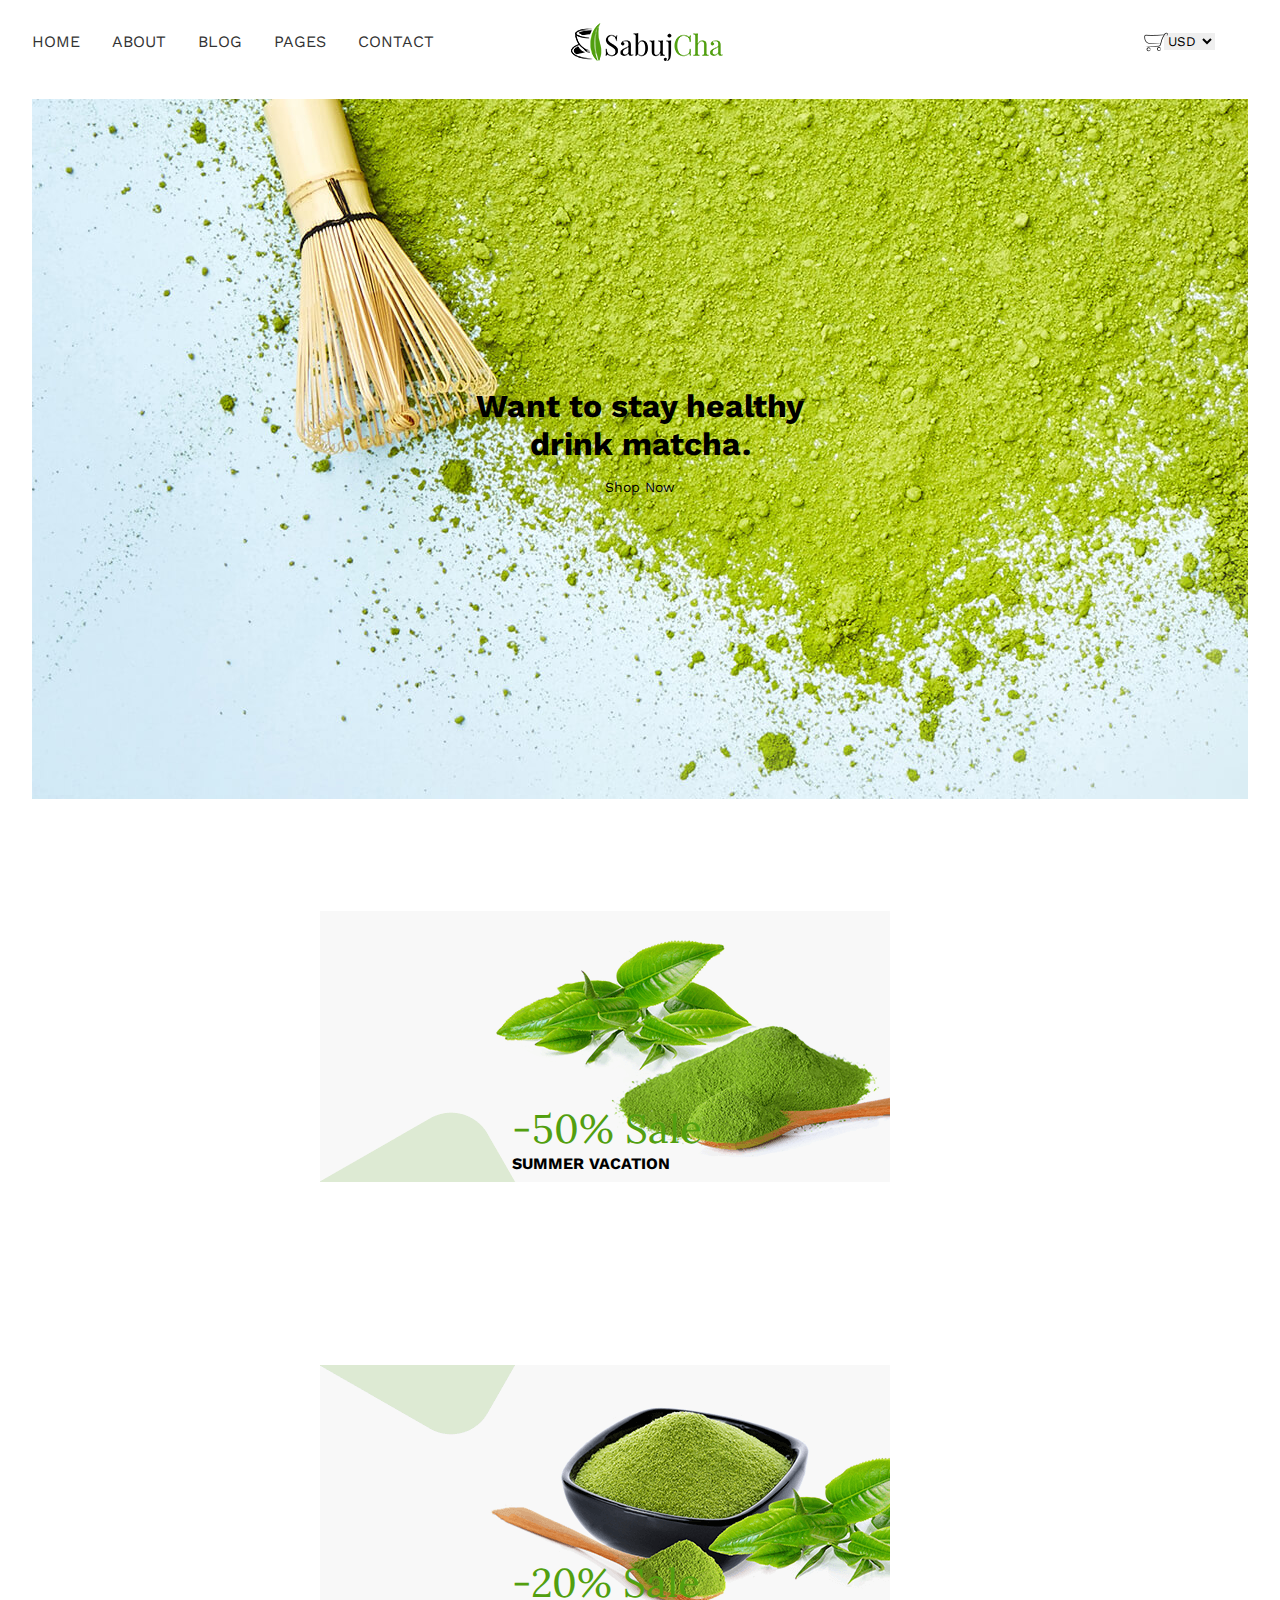
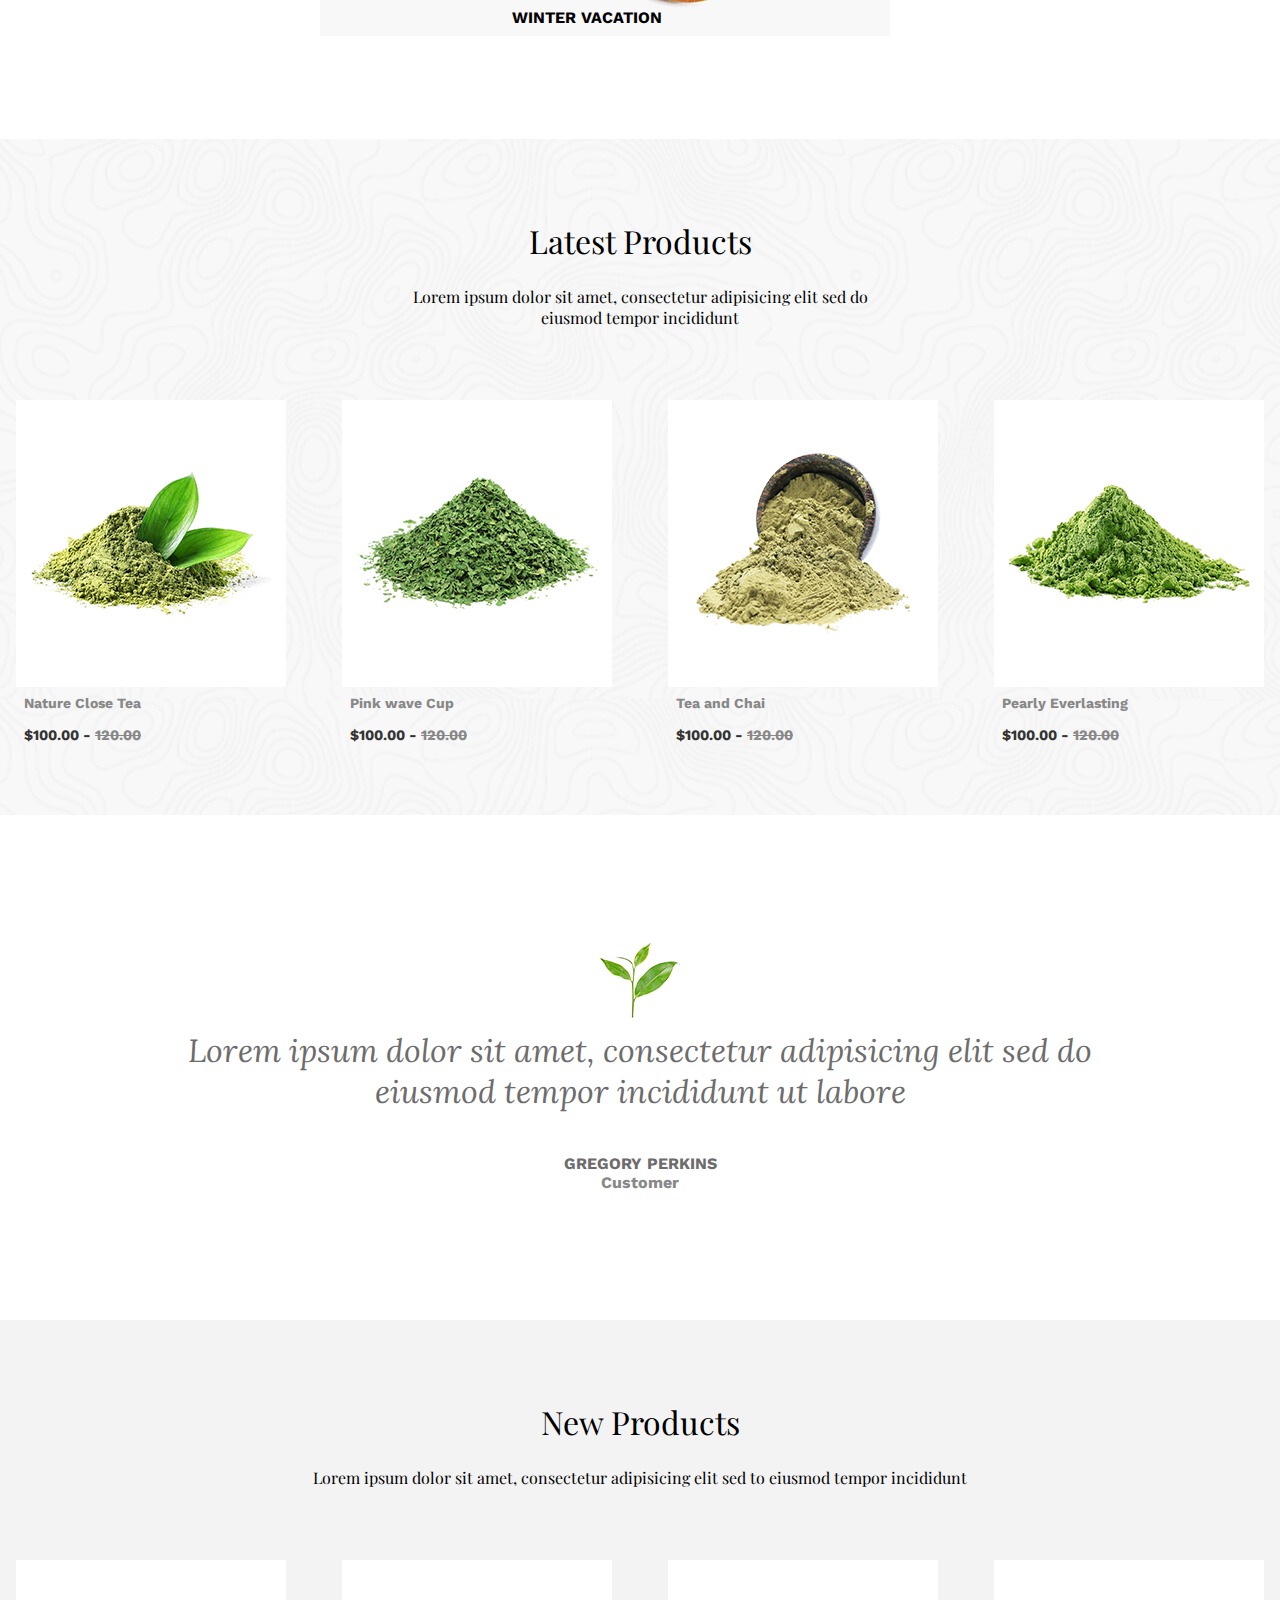
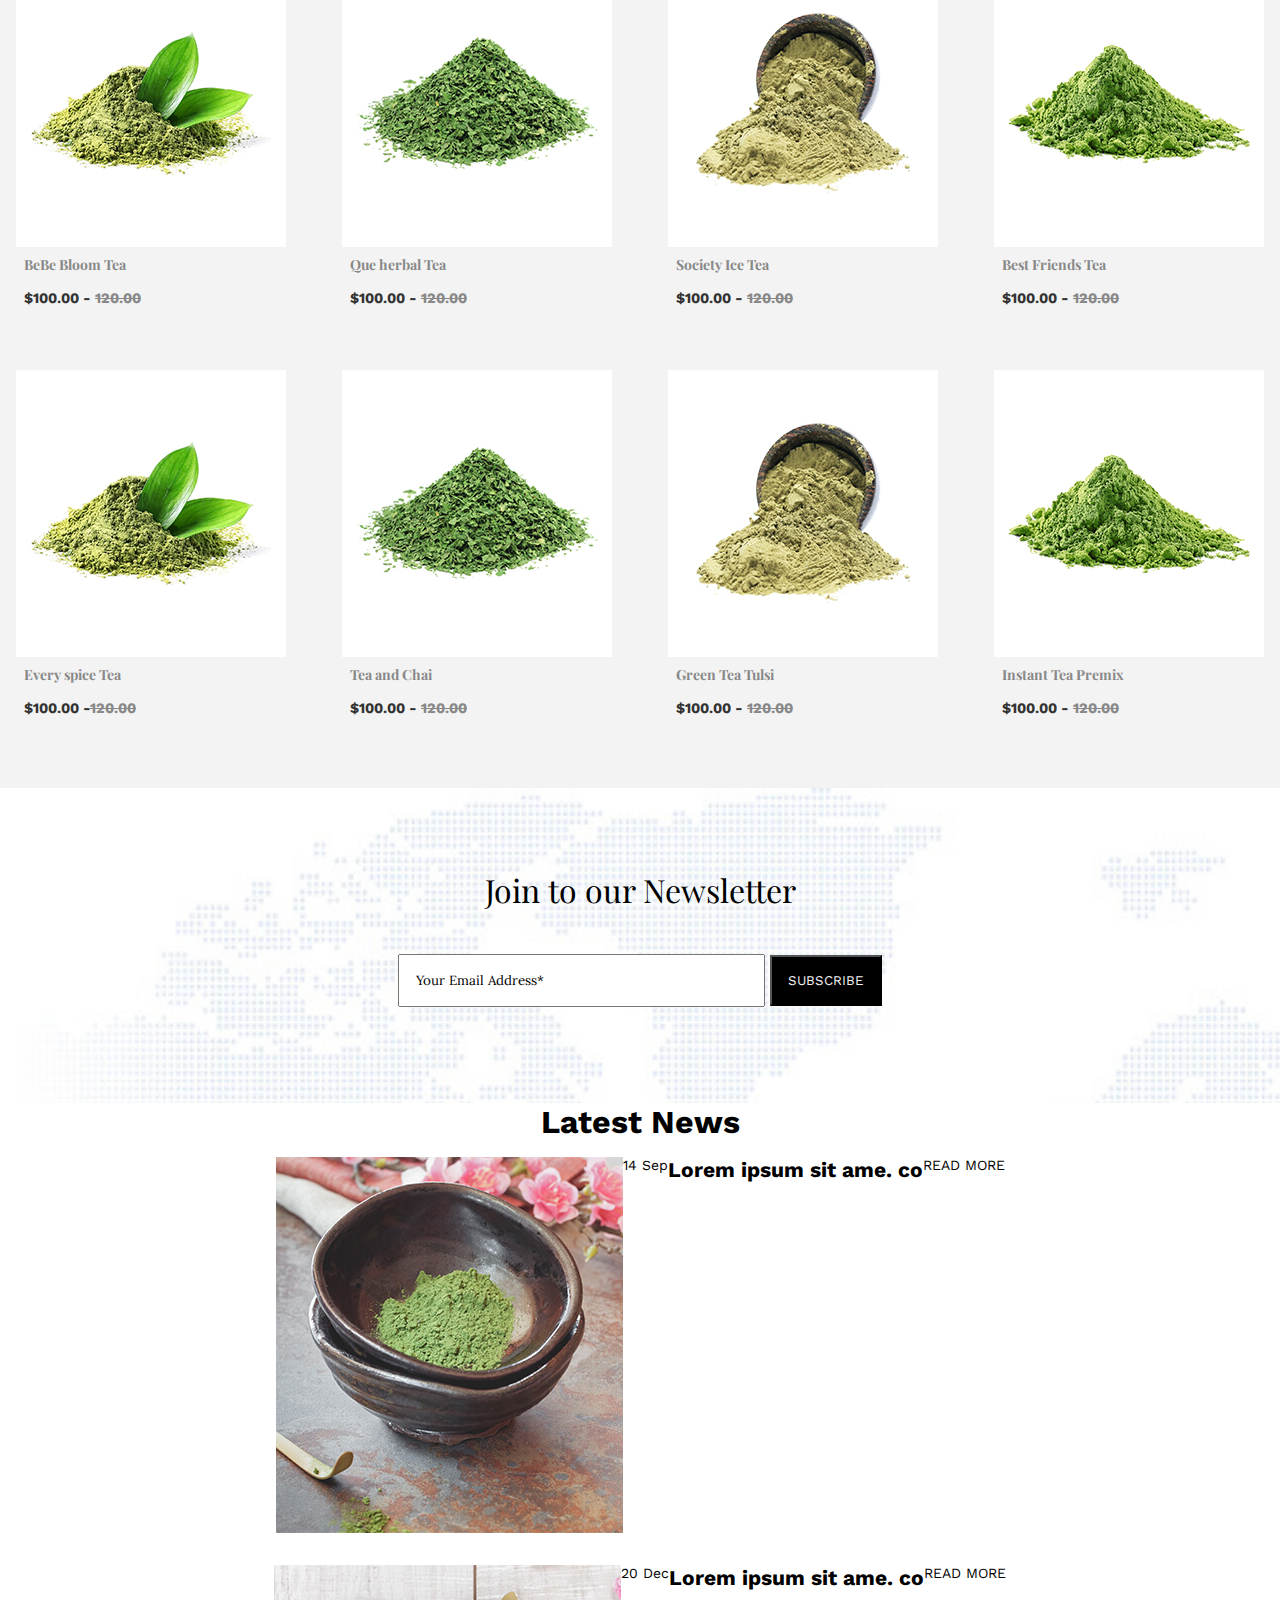
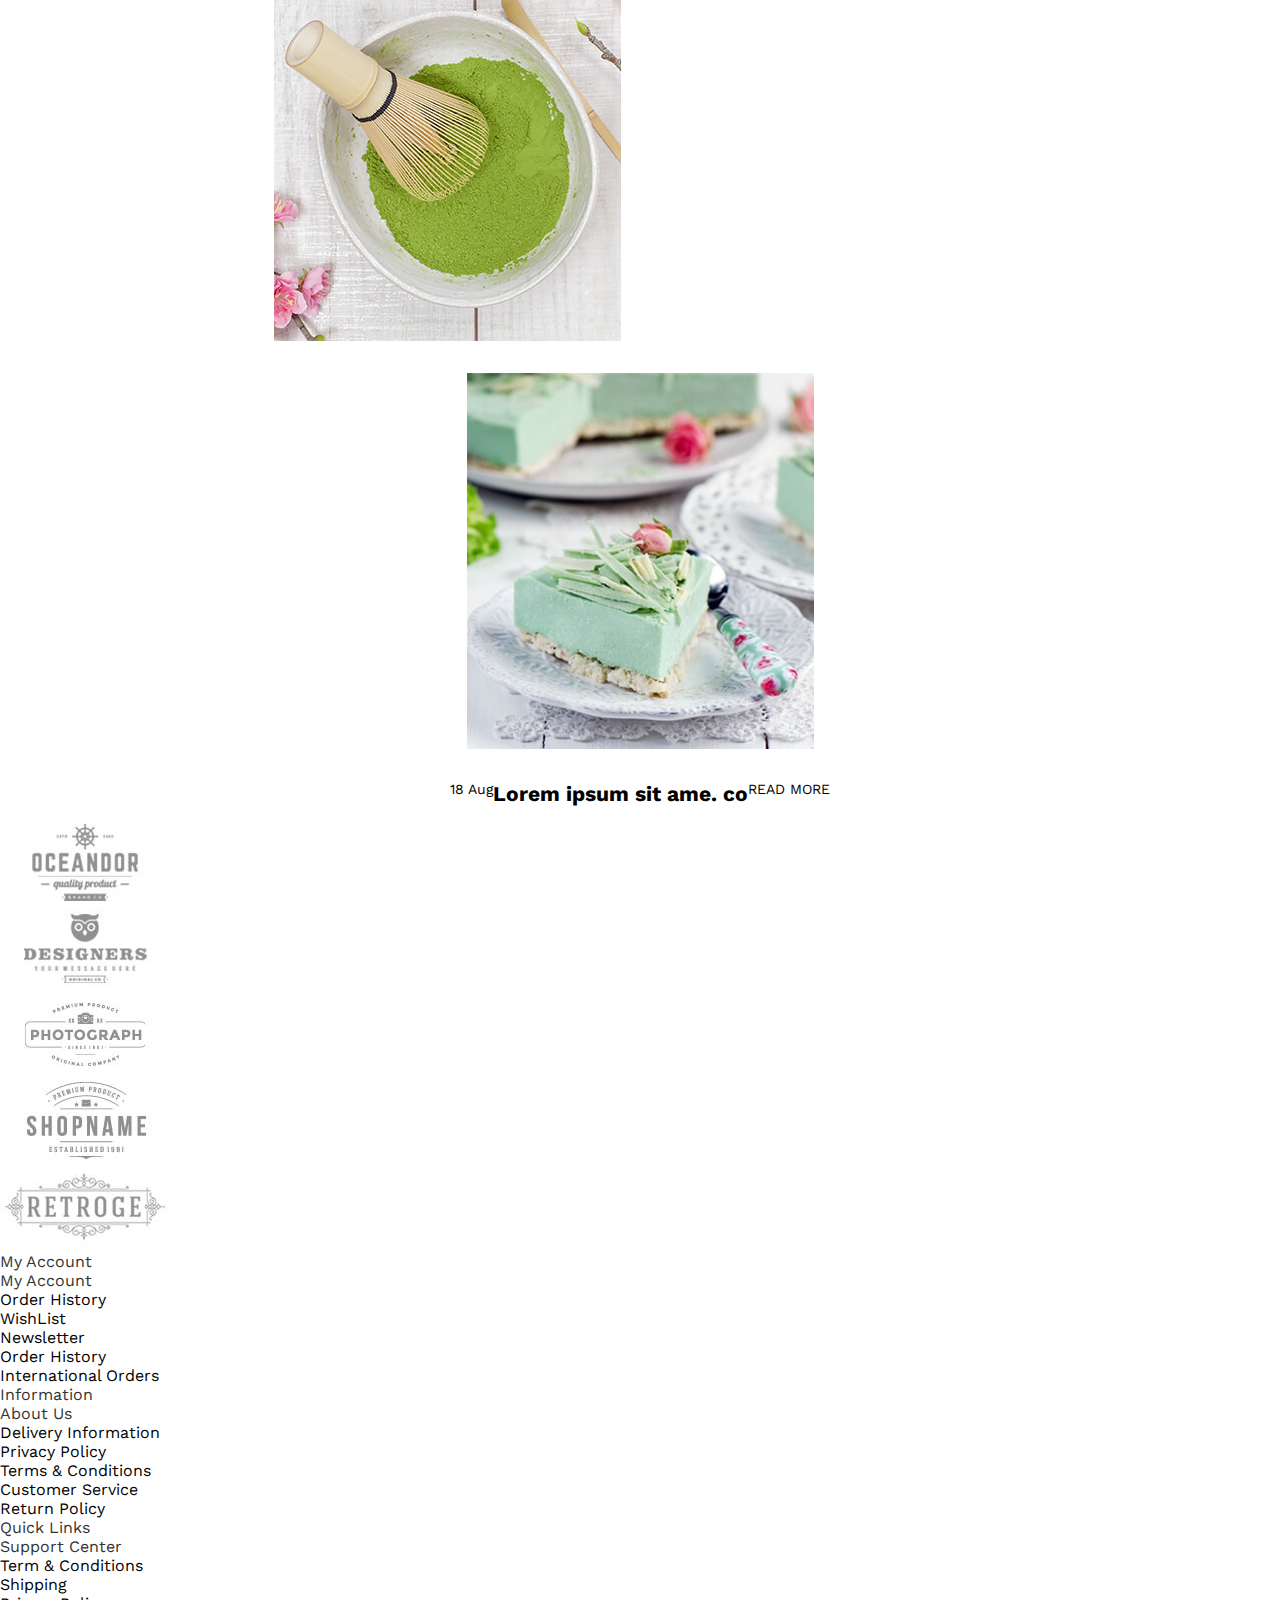
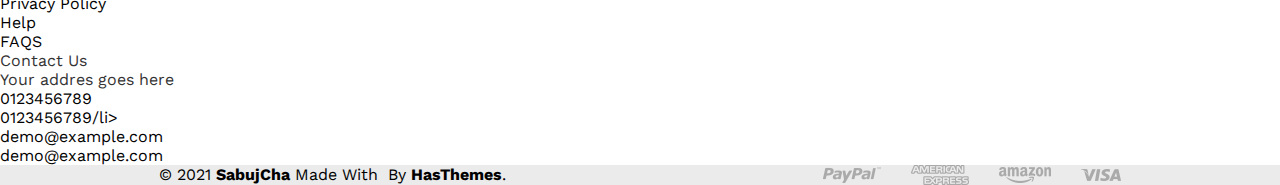
==== index.html @ 9c9fc706 "apllicando estilos en el main" ====
<!DOCTYPE html>
<html lang="en">
<head>
    <meta charset="UTF-8">
    <meta http-equiv="X-UA-Compatible" content="IE=edge">
    <meta name="viewport" content="width=device-width, initial-scale=1.0">
    <!-- ------------------LINK ESTILOS CSS ---------------------------->
    <link rel="stylesheet" href="estilos.css">
    <!-- ------------------LINKEADO FUENTES DE GOOGLE ------------------>
    <link rel="preconnect" href="https://fonts.googleapis.com">
    <link rel="preconnect" href="https://fonts.gstatic.com" crossorigin>
    <link href="https://fonts.googleapis.com/css2?family=Lora&family=Playfair+Display&family=Work+Sans&display=swap" rel="stylesheet">
    <title>SabujCha</title>
</head>
<body>
    <header>
        <ul>
            <li><a href="">HOME</a></li>
            <li><a href="">ABOUT</a></li>
            <li><a href="">BLOG</a></li>
            <li><a href="">PAGES</a></li>
            <li><a href="">CONTACT</a></li>
        </ul>
        <img class="logo" src="./Imagenes/logo.png" alt="">
        <select name="" id="">
            <option value="" selected>USD</option>
            <option value="">COP</option>
            <option value="">CAD</option>
            <option value="">EUR</option>
            <option value="">KRW</option>
        </select>
        <img class="carrocompras" src="/Imagenes/carro.png" alt="">
    </header>
    <main>
        <div class="primerdiv">
            <h1>Want to stay healthy <br> drink matcha. </h1>
        <a href="">Shop Now</a>
        </div>
    
        <div class="segundodiv">
            <ul class="ul_div_2">
                <li>
                    <div class="img1">

                        <div class="img1_contenido">
                            <p>-50% Sale</p>
                            <span>SUMMER VACATION</span>
                        </div>
                    </div>
                </li>
                <li>
                    <div class="img2">
                        <p>-20% Sale</p>
                        <span>WINTER VACATION</span>
                    </div>
                </li>
            </ul>
        </div>

        <div class="tercerdiv" >
            <h1 class="latesProduct">Latest Products</h1>
            <p class="lates2">Lorem ipsum dolor sit amet, consectetur adipisicing elit sed do <br> eiusmod tempor incididunt</p>
            <ul class="productos">
                <li><a href=""><img src="./Imagenes/product-1.jpg" alt="">
                    <p class="p_productos">Nature Close Tea</p>
                    <span class="precio_descuento"> $100.00 -  <span class="precio_sin_descuento">120.00</span></span>    
                </a></li>
                <li><a href=""><img src="./Imagenes/product-2.jpg" alt="">
                    <p class="p_productos">Pink wave Cup</p>
                    <span class="precio_descuento"> $100.00 -  <span class="precio_sin_descuento">120.00</span></span>
                </a></li>
                <li><a href=""><img src="./Imagenes/product-3.jpg" alt="">
                    <p class="p_productos">Tea and Chai</p>
                    <span class="precio_descuento"> $100.00 - <span class="precio_sin_descuento">120.00</span></span>
                </a></li>
                <li><a href=""><img src="./Imagenes/product-4.jpg" alt="">
                    <p class="p_productos">Pearly Everlasting</p>
                    <span class="precio_descuento"> $100.00 - <span class="precio_sin_descuento">120.00</span> </span>
                    
                </a></li>
            </ul>
        </div>
        <div class="cuartodiv">
            <img src="./Imagenes/testi.png" alt="">
            <p>Lorem ipsum dolor sit amet, consectetur adipisicing elit sed do eiusmod tempor incididunt ut labore</p>
            <span class="Gre">GREGORY PERKINS</span>
            <span class="customer">Customer</span>
        </div>
        <div class="quintodiv" style="background-color: #F3F3F3;">
            <h1>New Products</h1>
            <p>Lorem ipsum dolor sit amet, consectetur adipisicing elit sed to eiusmod tempor incididunt</p>
            <ul class="productos">
                <li><a href=""><img src="./Imagenes/product-1.jpg" alt=""><p class="p_productos">BeBe Bloom Tea</p><span class="precio_descuento"> $100.00 - <span class="precio_sin_descuento">120.00</span></span></a></li>
                <li><a href=""><img src="./Imagenes/product-2.jpg" alt=""><p class="p_productos">Que herbal Tea</p><span class="precio_descuento"> $100.00 - <span class="precio_sin_descuento">120.00</span></span></a></li>
                <li><a href=""><img src="./Imagenes/product-3.jpg" alt=""><p class="p_productos">Society Ice Tea</p><span class="precio_descuento"> $100.00 - <span class="precio_sin_descuento">120.00</span></span></a></li>
                <li><a href=""><img src="./Imagenes/product-4.jpg" alt=""><p class="p_productos">Best Friends Tea</p><span class="precio_descuento"> $100.00 - <span class="precio_sin_descuento">120.00</span></span></a></li>
                <li><a href=""><img src="./Imagenes/product-1.jpg" alt=""><p class="p_productos">Every spice Tea</p><span class="precio_descuento"> $100.00 -<span class="precio_sin_descuento">120.00</span> </span></a></li>
                <li><a href=""><img src="./Imagenes/product-2.jpg" alt=""><p class="p_productos">Tea and Chai</p><span class="precio_descuento"> $100.00 - <span class="precio_sin_descuento">120.00</span></span></a></li>
                <li><a href=""><img src="./Imagenes/product-3.jpg" alt=""><p class="p_productos">Green Tea Tulsi</p><span class="precio_descuento"> $100.00 - <span class="precio_sin_descuento">120.00</span></span></a></li>
                <li><a href=""><img src="./Imagenes/product-4.jpg" alt=""><p class="p_productos">Instant Tea Premix</p><span class="precio_descuento"> $100.00 - <span class="precio_sin_descuento">120.00</span></span></a></li>
            </ul>
        </div>
        <div class="sextodiv">
            <h1>Join to our Newsletter</h1>
            <form action="">
              <input class="email"type="email" value="Your Email Address*" />
                <input class="subscribe"type="submit" value="SUBSCRIBE" />
            </form>
          </div>
    
          <div class="septimodiv">
            <h1>Latest News</h1>
            <ul>
              <li>
                <a href=""><img src="/Imagenes/blog-single-1.jpg" alt="">
                <p>14 Sep</p>
                 <h2>Lorem ipsum sit ame. co</h2>
                  <span> READ MORE</span></a>
                </li>
              <li> 
                <a href=""><img src="/Imagenes/blog-single-2.jpg" alt="">
                    <p>20 Dec</p>
                    <h2>Lorem ipsum sit ame. co</h2>
                    <span> READ MORE</span></a>
                </li>
              <li>
                <a href=""><img src="/Imagenes/blog-single-3.jpg" alt=""></li>
                    <p>18 Aug</p>
                    <h2>Lorem ipsum sit ame. co</h2>
                    <span> READ MORE</span></a>
            </ul>
          </div>
    
          <div class="octavodiv">
            <ul>
                <li><img src="/Imagenes/1.jpg" alt=""></li>
                <li><img src="/Imagenes/2.jpg" alt=""> </li>
                <li><img src="/Imagenes/3.jpg" alt=""></li>
                <li><img src="/Imagenes/4.jpg" alt=""></li>
                <li><img src="/Imagenes/5.jpg" alt=""></li>
            </ul>
          </div>
    </main>
    <footer>
        <div>
            <ul>
                <li><a href="">My Account</a></li>
                <li><a href="">My Account</a></li>
                <li><a href=""></a>Order History</li>
                <li><a href=""></a>WishList</li>
                <li><a href=""></a>Newsletter</li>
                <li><a href=""></a>Order History</li>
                <li><a href=""></a>International Orders</li>
            </ul>
            <ul>
                <li><a href="">Information</a></li>
                <li><a href="">About Us</a></li>
                <li><a href=""></a>Delivery Information</li>
                <li><a href=""></a>Privacy Policy</li>
                <li><a href=""></a>Terms & Conditions</li>
                <li><a href=""></a>Customer Service</li>
                <li><a href=""></a>Return Policy</li>
            </ul>
            <ul>
                <li><a href="">Quick Links</a></li>
                <li><a href="">Support Center</a></li>
                <li><a href=""></a>Term & Conditions</li>
                <li><a href=""></a>Shipping</li>
                <li><a href=""></a>Privacy Policy</li>
                <li><a href=""></a>Help</li>
                <li><a href=""></a>FAQS</li>
            </ul>
            <ul>
                <li><a href="">Contact Us</a></li>
                <li><a href="">Your addres goes here</a></li>
                <li><a href=""></a>0123456789</li>
                <li><a href=""></a>0123456789/li>
                <li><a href=""></a>demo@example.com</li>
                <li><a href=""></a>demo@example.com</li>
            </ul>
        </div>
        <div class="footer_parte2" style="background-color: #EBEBEB;">
            <p>© 2021 <b>SabujCha</b> Made With <img src="/Imagenes/heart-logo-svgrepo-com.svg" style="width: 1rem;"alt=""> By <b>HasThemes</b>.</p>
            <img src="/Imagenes/payment.png" alt="">
        </div>
    </footer>
</body>
</html>
---- estilos.css ----
*{
    margin: 0;
    padding: 0;
    box-sizing: border-box;
}
body{
    color: black;
    font-family: "Work Sans";
    /* font-family: 'Playfair Display';
    font-family: "Lora"; */
}

html{
    font-size: 16px; /*se establece el tamaño base de las fuentes*/
}

header{
    display: flex;
    justify-content:space-between;
    align-items: center;
    padding: 1rem; /* separa de la margen las opciones de navegación*/
}

header ul{
    display: flex;
    list-style-type: none;
    text-decoration: none;
}

header ul li {
    display: flex;
    padding: 1rem;
    font-family: "Work Sans";
}

header ul li a{
    text-decoration: none;
}

header .logo{
    margin-right: 20rem;
    justify-content: center;
    align-items: center;
}

header select{
    border: none; /*quitar los bordes del selector de idiomas*/
    margin-right: -12rem;
    font-family: "Work Sans";
    
} 

header .carrocompras{
    margin: 0;
    margin-right: 6rem;
} 



/*estilos para el mainn*/
 main{
    justify-content: center;
    align-items: center;
 }

main .primerdiv{
   background-image: url("/Imagenes/slider-2.jpg");
   background-repeat: no-repeat;
   padding: 18rem; 
   margin: 2rem;
   min-width: 50rem;
   margin-top: 1rem;
}

main div h1{
    justify-content: center;
    text-align: center;
}

main a{
    display: flex;
    text-align: center;
    justify-content: center;
    font-size:14px;
    padding: 1rem;
    color: black;
}



.ul_div_2{
    display: flex;
    flex-wrap: wrap;
    justify-content: center;
    align-items: center;
    gap: -5rem; /*SE UTILIZA PARA SEPARAR LAS DOS IMAGENES*/
    list-style: none;
    width: 100%;
    padding: 5rem;
}
.ul_div_2 p{
    color: #529F0F;
    text-decoration: dashed;
    font-family: "Lora";
    ;
}
.ul_div_2 span{
    font-weight: bold; 
}


.img1 {
    background-image: url("/Imagenes/banner-1.png");
    background-repeat: no-repeat;
    margin: 0;
    padding: 12rem;
    width: 40rem;
    
    
}

.img2 {
    background-image: url("/Imagenes/banner-2.png");
    background-repeat: no-repeat;
    margin: 0;
    padding:12rem; 
    width: 40rem;
   
    
}

main .segundodiv p{
    color: #529F0F;
    font-size: 2.5rem;
    text-decoration: dashed;
    font-family: "Lora";
}
  




.tercerdiv{
    background-image: url("./Imagenes/bg-1.jpg");
    margin-top: -10rem;
    
}

.latesProduct{
    padding: 0.5rem;
    font-family: 'Playfair Display';
    text-align: center;
    font-weight: 100;
    padding-top: 5rem;
}

.lates2{
    padding: 0.5rem;
    font-family: 'Playfair Display';
    text-align: center;
    font-weight: 100;
    padding-top: 1rem;
}

.productos{
    display:flex;
    flex-wrap: wrap;
    flex-direction:row;
    justify-content: center;
    align-items: center;
    list-style: none;
    gap: 1.5rem;
    padding: 3rem 0rem;
}
.productos li a,.p_productos,.precio_descuento, .precio_sin_descuento{
    text-align: left;
    flex-direction: column;
    text-decoration: none;
    color:#888888;
    font-weight: bold;
}

.p_productos{
    padding: 0.5rem;
    
}
.precio_descuento{
    font-size: 0.9rem;
    color: #333333;
    padding: 0.5rem;
}
.precio_sin_descuento{
    text-decoration: line-through;
    padding: 0;
    font-size: 0.9rem;
} 



.cuartodiv{
    margin: 8rem;
    text-align: center;
    color: #6d6c6c;
}
.cuartodiv p{
    padding: 0.5rem;
    font-family: 'Lora';
    font-style: italic;
    font-size: 2rem;
}
.Gre{
    margin-top: 2.1rem;
    display: block;
    font-weight: bold;
}
.customer{
    color: #888888;
    font-weight: bold;
    padding-top: 1rem;

}


/* ---------DIV 5-------------- */
.quintodiv{
    background-color: #F3F3F3;
}
.quintodiv h1{
    padding-top: 5rem;
    padding-bottom: 1rem;
    font-family: 'Playfair Display';
    text-align: center;
    font-weight: 100;
}
.quintodiv p{
    padding: 0.5rem;
    font-family: 'Playfair Display';
    text-align: center;
}
.quintodiv .productos li .p_productos{
    text-align: left;
}

.newpro{
    display: flex;
    flex-wrap: wrap;
    flex-direction:row;
    justify-content: center;
    align-items: center;
    list-style: none;
    gap: 1.5rem;
    padding: 3rem 0rem;
}

/* ---------DIV 6-------------- */
.sextodiv{
    justify-content: flex-start;
    background-image: url("Imagenes/bg-2.jpg");
    background-size: 2200px 960px;
    height: 35vh;
}

.sextodiv h1{
    padding-top: 5rem;
    padding-bottom: 1rem;
    font-family: 'Playfair Display';
    text-align: center;
    font-weight: 100;
}
.sextodiv form{
    text-align: center;
    padding: 1.7rem;
}
.sextodiv form input{
    padding: 1rem;
}
.email{
    font-family: 'Lora';
    width: 30%;
}
.subscribe{
    font-family: 'Work Sans';
    background-color: black;
    color: #F3F3F3;
}
/* ---------DIV 7-------------- */
.div_7{
    background-image: url(./Imagenes/bg-1.jpg);
}
.h1_div7{
    padding-top: 5rem;
    padding-bottom: 1rem;
    font-family: 'Playfair Display';
    text-align: center;
    text-decoration: underline;
    font-weight: 100;
}
.ul_div7{
    display: flex;
    flex-wrap: wrap;
    justify-content: center;
    align-items: center;
    list-style: none;
    gap: 1.5rem;
    padding: 3rem 0rem;
}
.p1_div7{
    font-family: 'Lora';
    color: #529F0F;
    font-style:italic ;
    font-size: 0.8rem;
    font-weight: bold;
    text-decoration: underline;
    padding-top: 1rem;
}
.h2_div7{
    font-family: 'Playfair Display';
    font-weight: 100;
    padding: 1.2rem 0rem;
}
.p2_div7{
    font-family: 'Lora';
    font-weight: 100;
    line-height: 1.8rem;
}
.a_div7{
    text-decoration: underline;
    padding: 1.8rem 0rem;
    display: block;
    font-weight: bold;
}
/* ---------DIV 8-------------- */
.ul_div8{
    display: flex;
    flex-wrap: wrap;
    justify-content: center;
    align-items: center;
    list-style: none;
    padding: 6rem;
    gap: 3rem;
}
/* ---------FOOTER PARTE 1 ------------ */
.footer_parte1{
    display: flex;
    flex-wrap: wrap;
    justify-content: space-evenly;
    align-items: flex-start;
    padding: 6rem;
    background-color: #f8f8f8;
    font-family: 'Playfair Display';
}
.ul_footer li{
    list-style: none;
    padding: 0.5rem;
}
.ul_footer li,a{
    text-decoration: none;
    color: #333333;
}
.a_ul_footer{
    font-size: 1.2rem;
    font-weight: bold;
}
/* ---------FOOTER PARTE 2 ------------ */
.footer_parte2{
    background-color: #EBEBEB;
    display: flex;
    flex-wrap: wrap;
    justify-content: space-around;
    align-items: center;
}
.sabujcha_footer{
    padding: 1rem;
}
.img_footer{
    padding: 1rem;
}
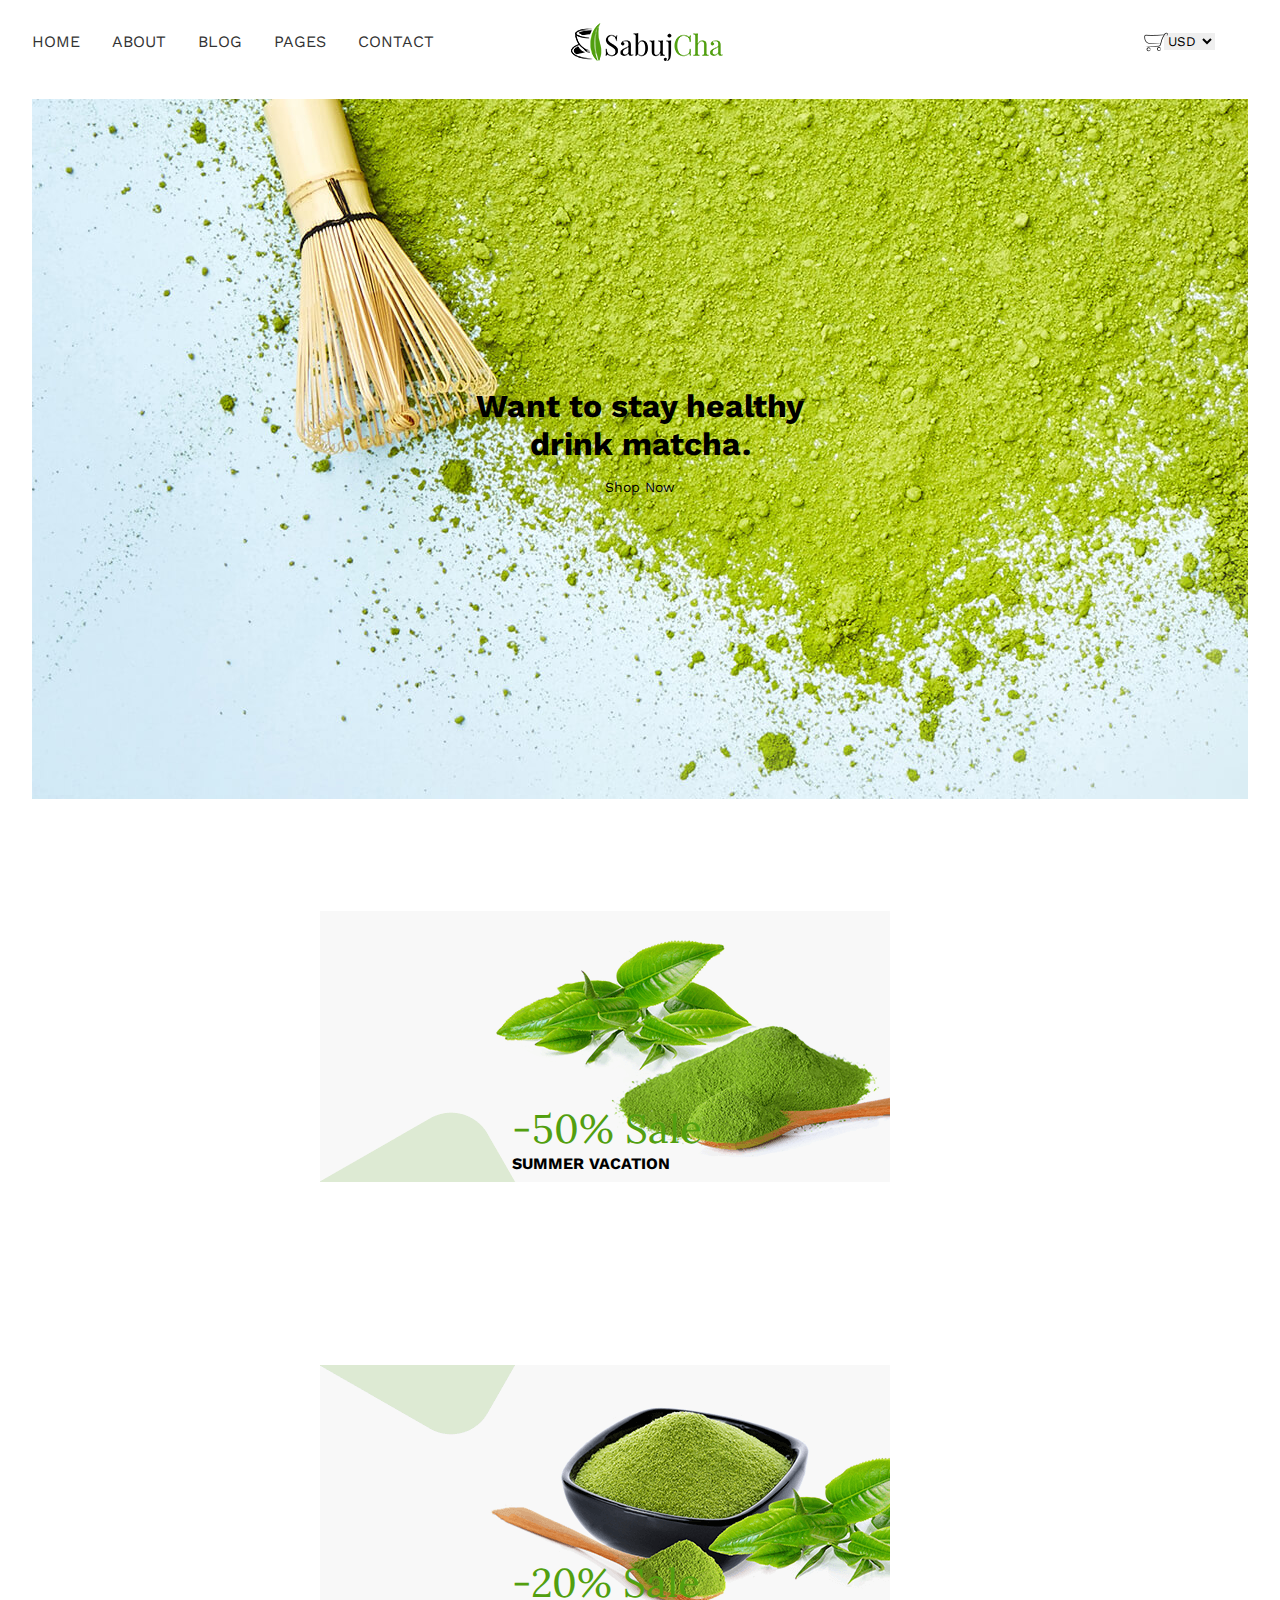
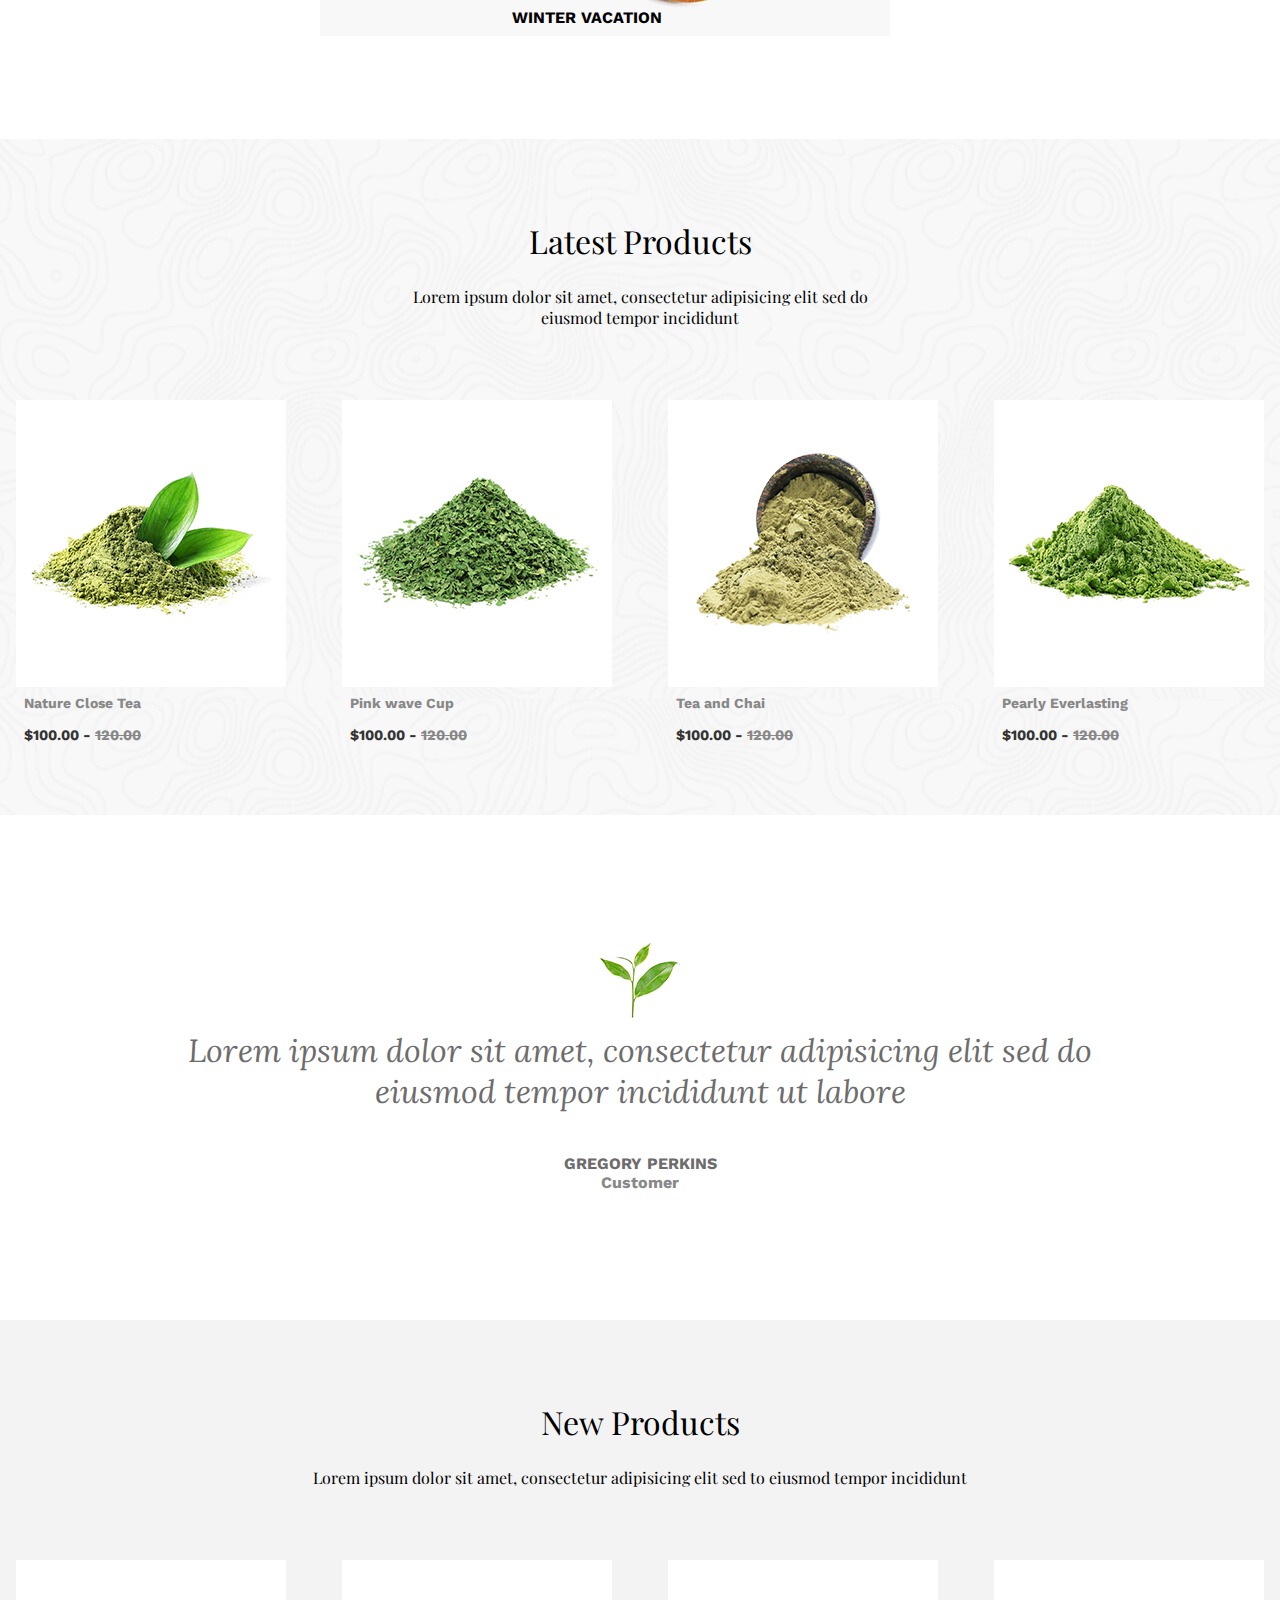
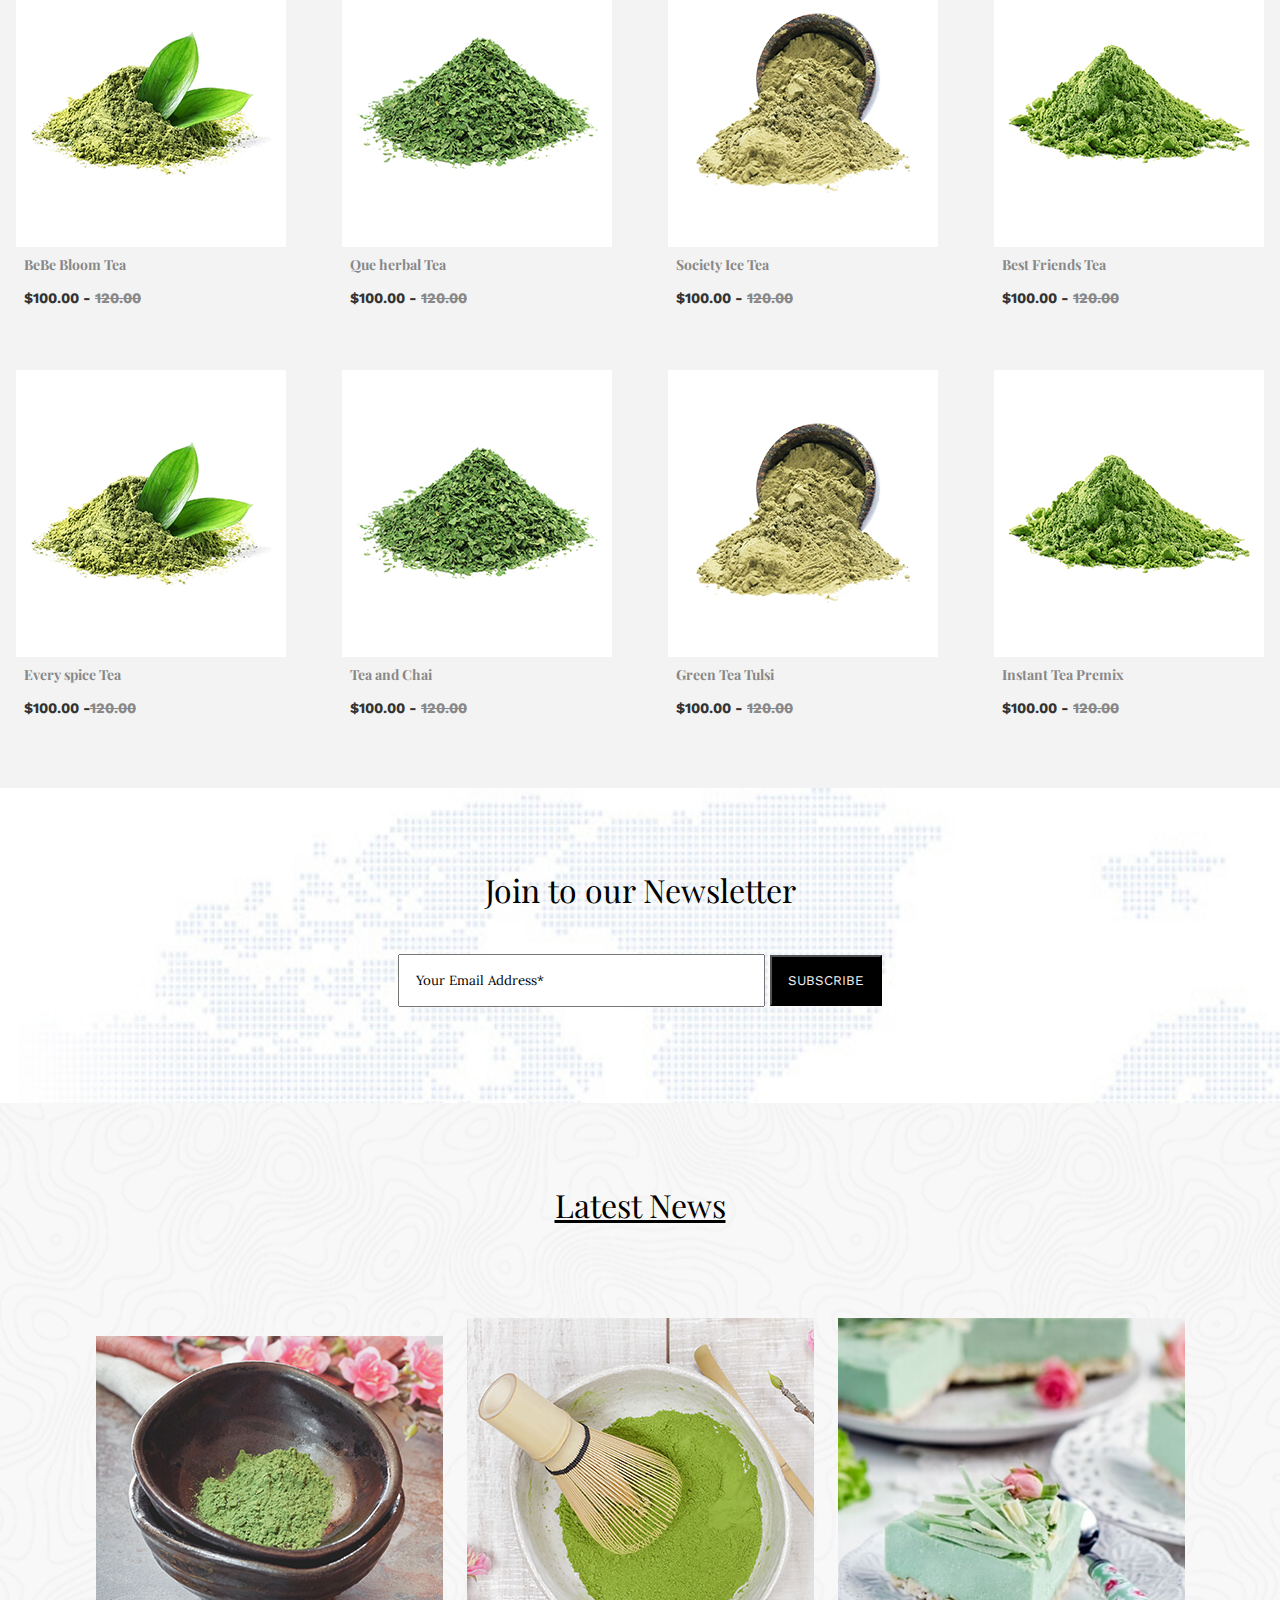
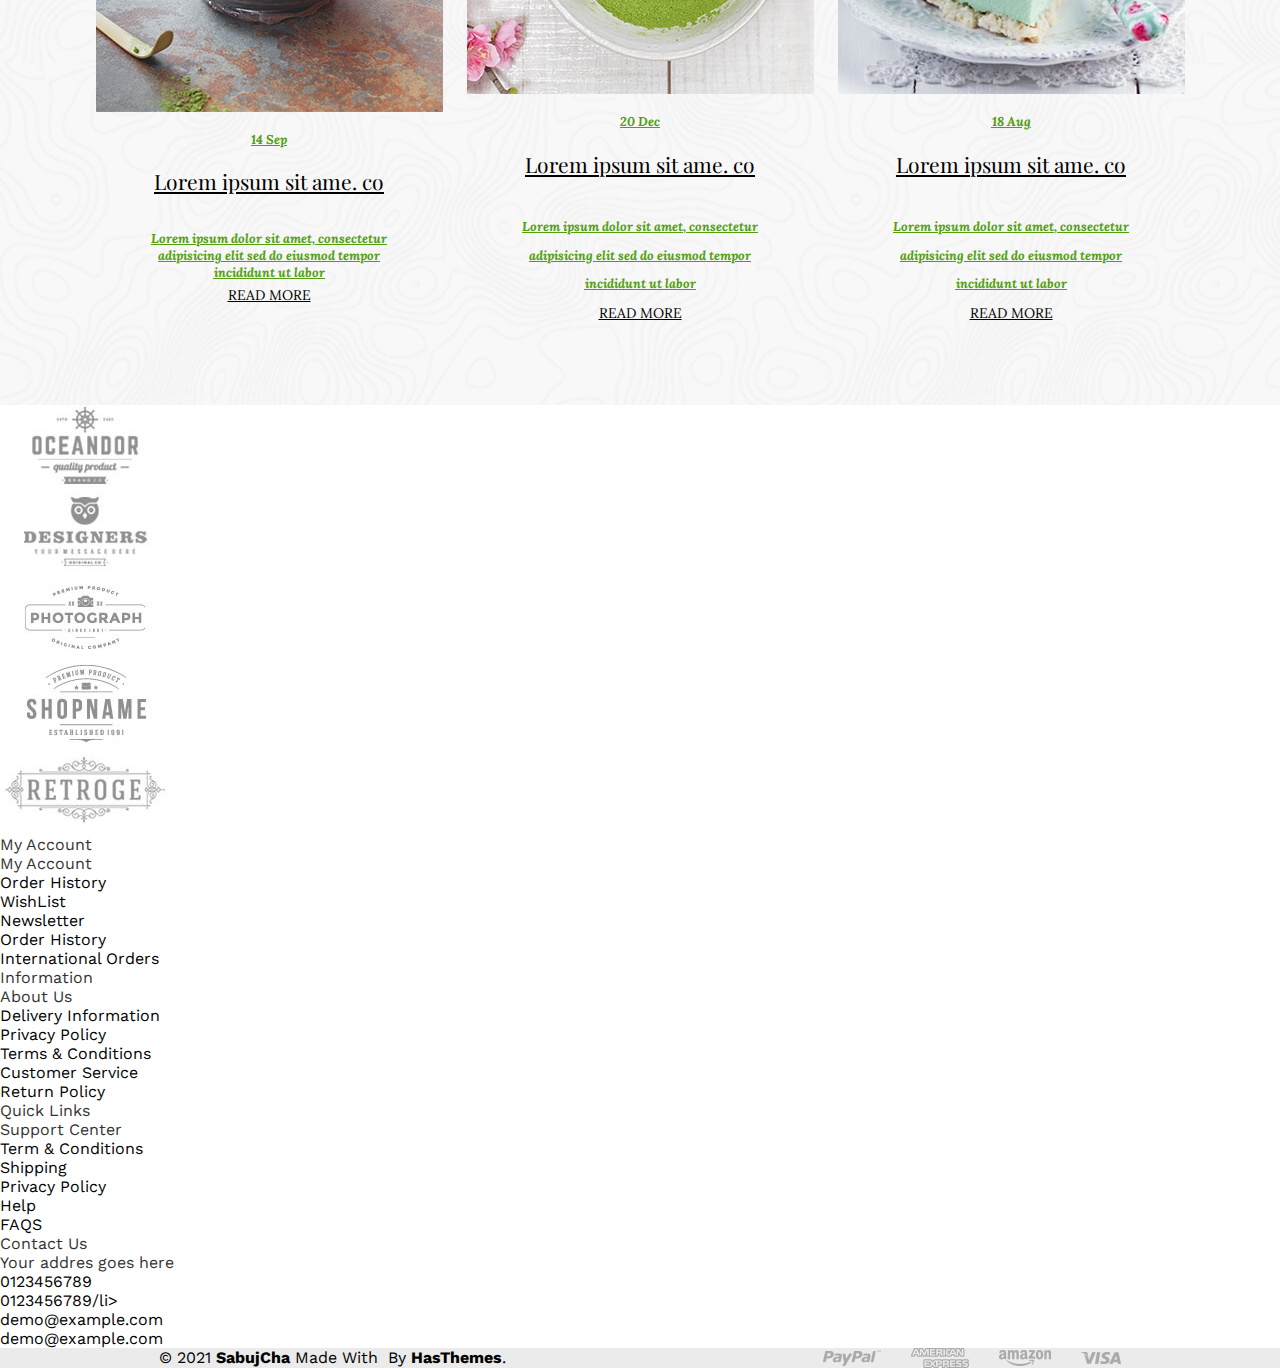
==== commit e227633d: "Ajustando estilos en el footer" ====
--- a/index.html
+++ b/index.html
@@ -115,19 +115,23 @@
                 <a href=""><img src="/Imagenes/blog-single-1.jpg" alt="">
                 <p>14 Sep</p>
                  <h2>Lorem ipsum sit ame. co</h2>
+                 <p class="parrafoProductos">Lorem ipsum dolor sit amet, consectetur <br>adipisicing elit sed do eiusmod tempor <br>incididunt ut labor</p>
                   <span> READ MORE</span></a>
                 </li>
               <li> 
                 <a href=""><img src="/Imagenes/blog-single-2.jpg" alt="">
                     <p>20 Dec</p>
                     <h2>Lorem ipsum sit ame. co</h2>
+                    <p class="p2_div7">Lorem ipsum dolor sit amet, consectetur <br>adipisicing elit sed do eiusmod tempor <br>incididunt ut labor</p>
                     <span> READ MORE</span></a>
                 </li>
               <li>
-                <a href=""><img src="/Imagenes/blog-single-3.jpg" alt=""></li>
+                <a href=""><img src="/Imagenes/blog-single-3.jpg" alt="">
                     <p>18 Aug</p>
                     <h2>Lorem ipsum sit ame. co</h2>
+                    <p class="p2_div7">Lorem ipsum dolor sit amet, consectetur <br>adipisicing elit sed do eiusmod tempor <br>incididunt ut labor</p>
                     <span> READ MORE</span></a>
+              </li>
             </ul>
           </div>
     
--- a/estilos.css
+++ b/estilos.css
@@ -221,7 +221,7 @@
 }
 
 
-/* ---------DIV 5-------------- */
+
 .quintodiv{
     background-color: #F3F3F3;
 }
@@ -252,7 +252,9 @@
     padding: 3rem 0rem;
 }
 
-/* ---------DIV 6-------------- */
+
+
+
 .sextodiv{
     justify-content: flex-start;
     background-image: url("Imagenes/bg-2.jpg");
@@ -283,11 +285,14 @@
     background-color: black;
     color: #F3F3F3;
 }
-/* ---------DIV 7-------------- */
-.div_7{
-    background-image: url(./Imagenes/bg-1.jpg);
-}
-.h1_div7{
+
+
+
+
+.septimodiv{
+    background-image: url("./Imagenes/bg-1.jpg");
+}
+.septimodiv h1{
     padding-top: 5rem;
     padding-bottom: 1rem;
     font-family: 'Playfair Display';
@@ -295,7 +300,7 @@
     text-decoration: underline;
     font-weight: 100;
 }
-.ul_div7{
+.septimodiv ul{
     display: flex;
     flex-wrap: wrap;
     justify-content: center;
@@ -304,7 +309,7 @@
     gap: 1.5rem;
     padding: 3rem 0rem;
 }
-.p1_div7{
+.septimodiv p{
     font-family: 'Lora';
     color: #529F0F;
     font-style:italic ;
@@ -313,7 +318,7 @@
     text-decoration: underline;
     padding-top: 1rem;
 }
-.h2_div7{
+.septimodiv h2{
     font-family: 'Playfair Display';
     font-weight: 100;
     padding: 1.2rem 0rem;
@@ -323,7 +328,12 @@
     font-weight: 100;
     line-height: 1.8rem;
 }
-.a_div7{
+.septimodiv span{
+    font-family: 'Lora';
+    font-weight: 100;
+    line-height: 1.8rem;
+}
+.septimodiv a{
     text-decoration: underline;
     padding: 1.8rem 0rem;
     display: block;
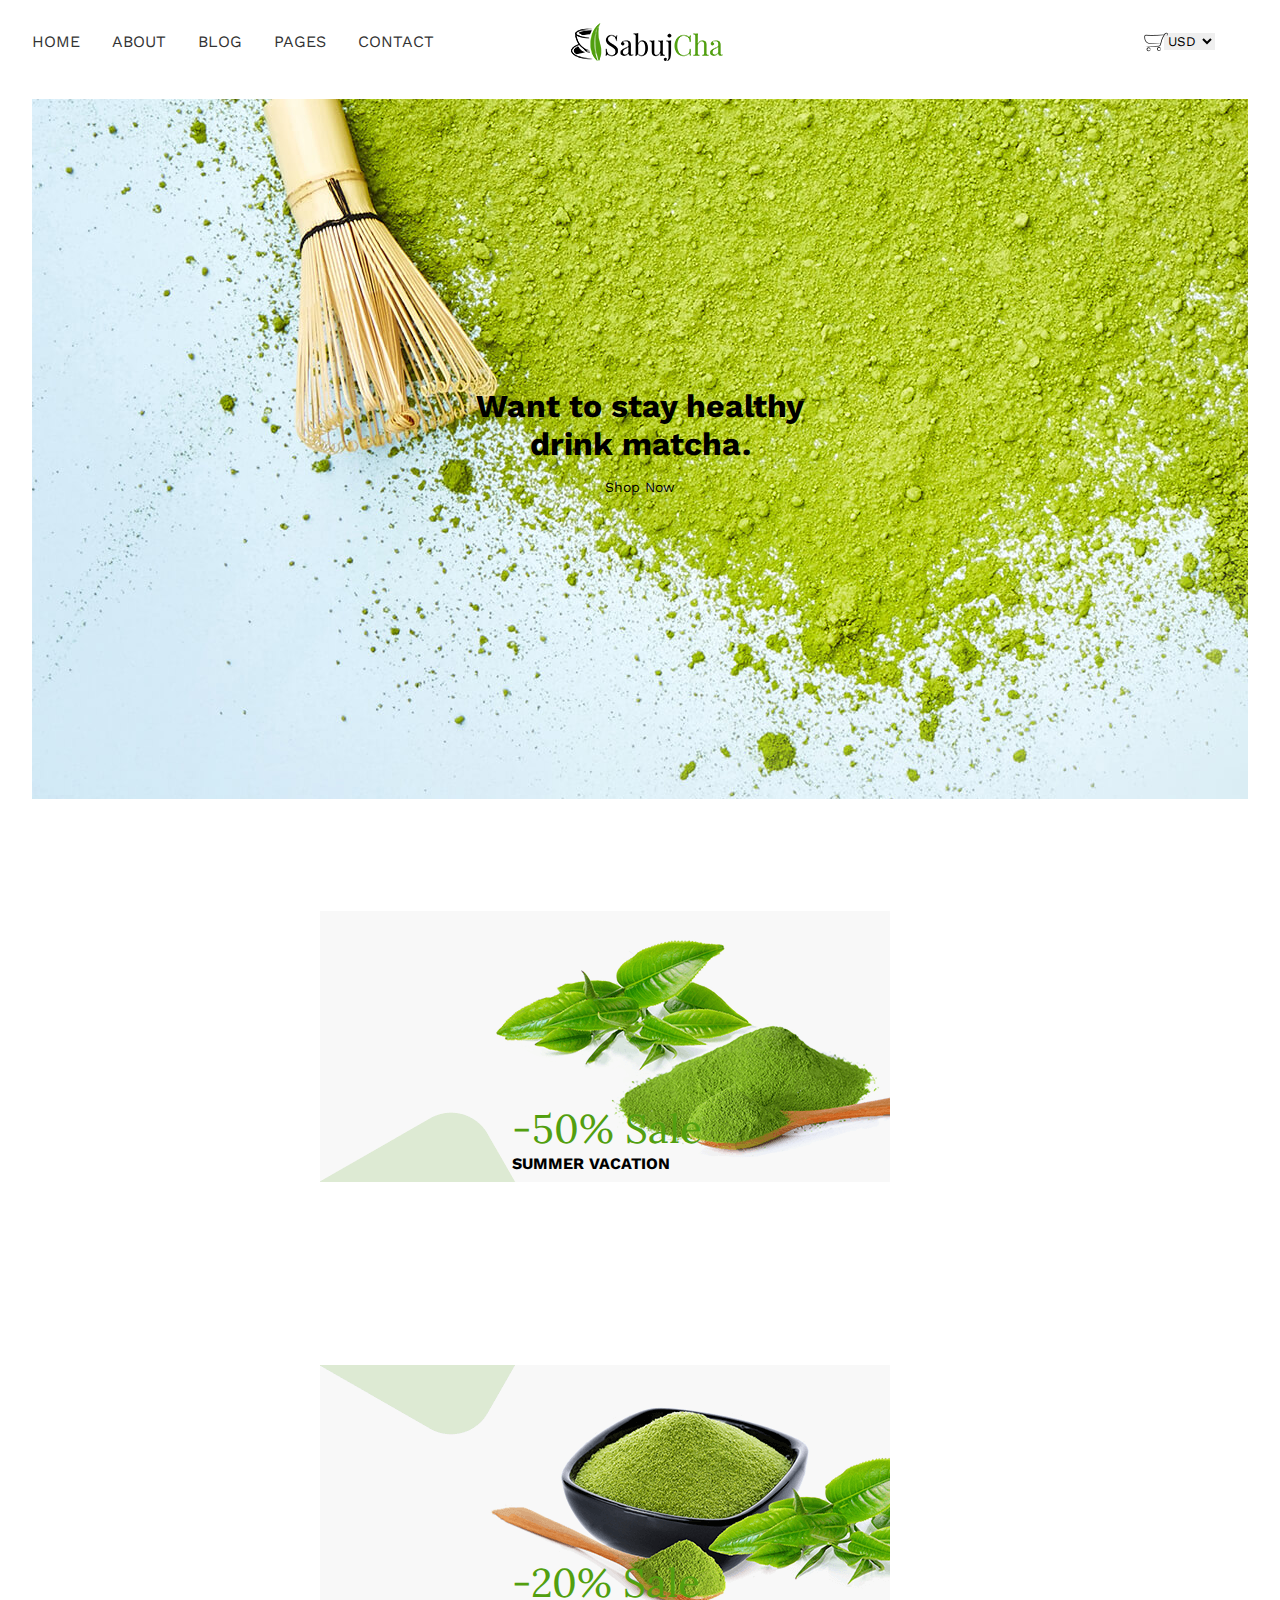
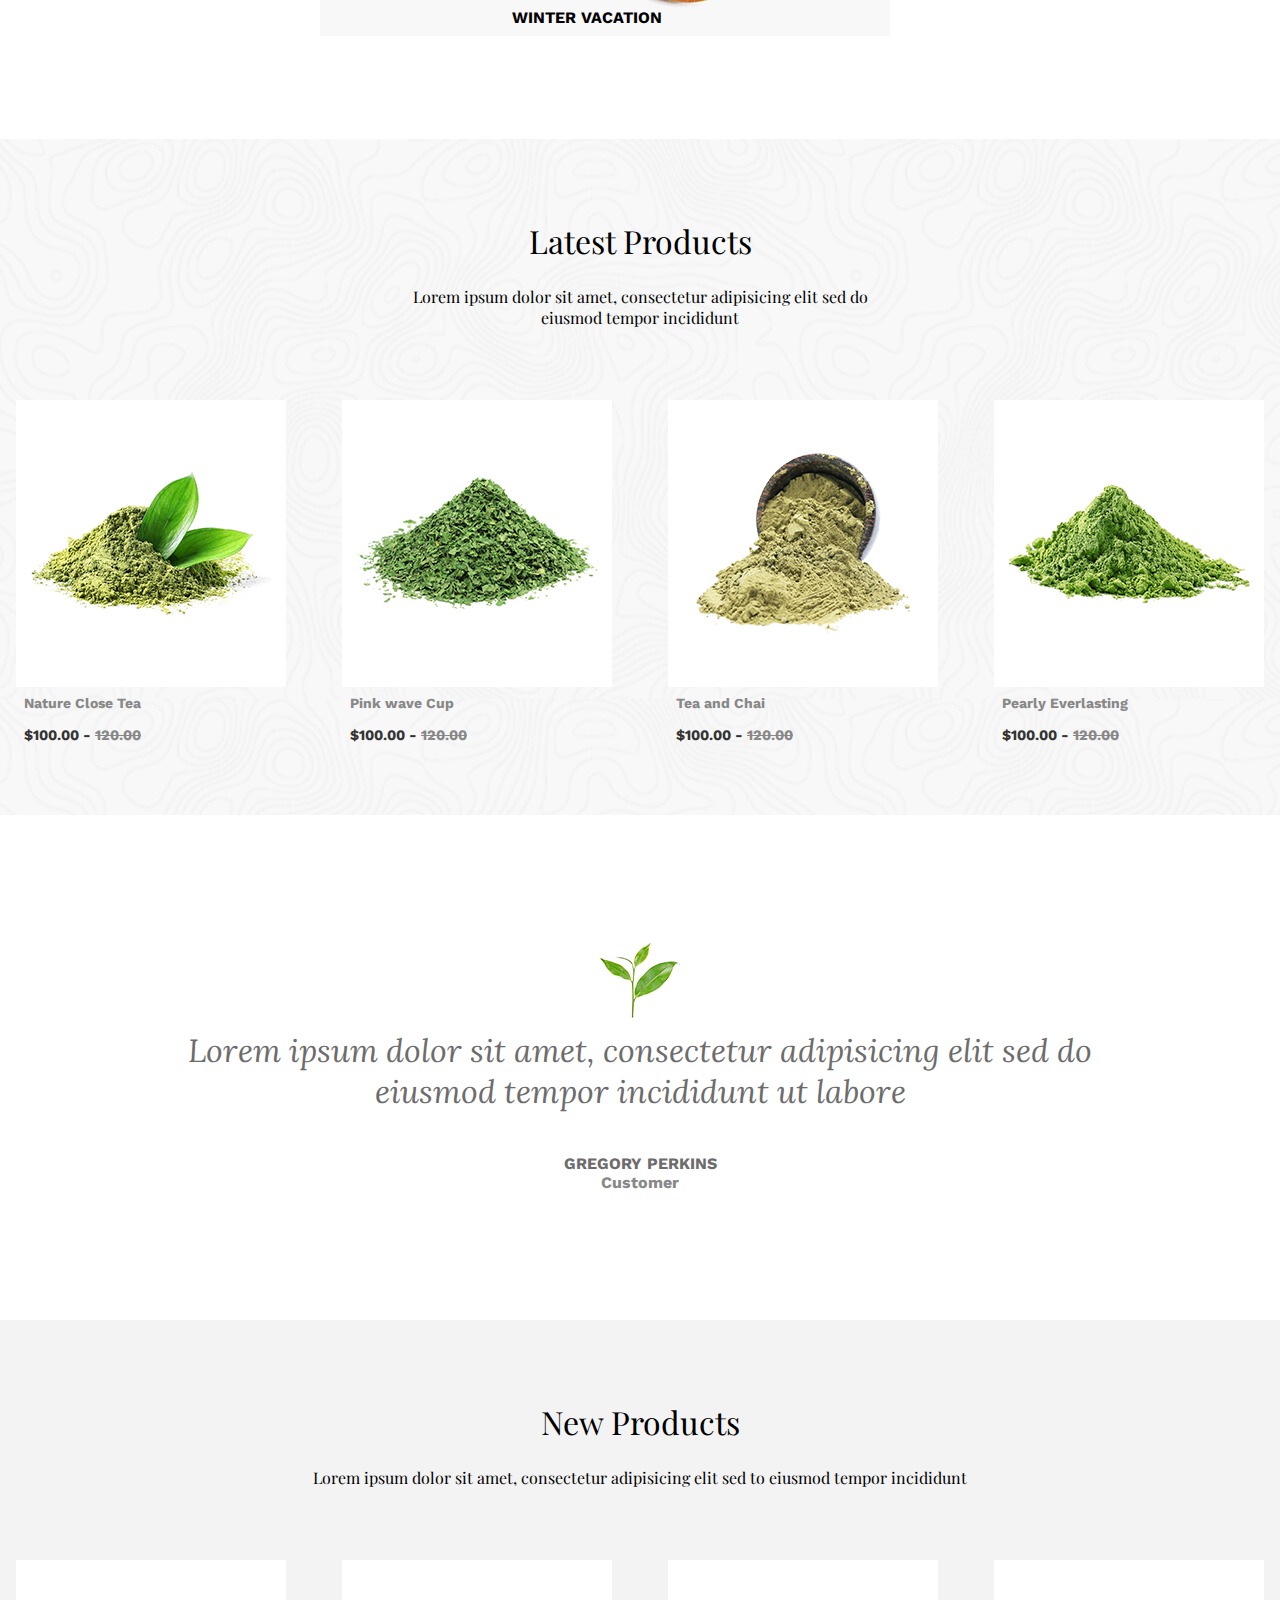
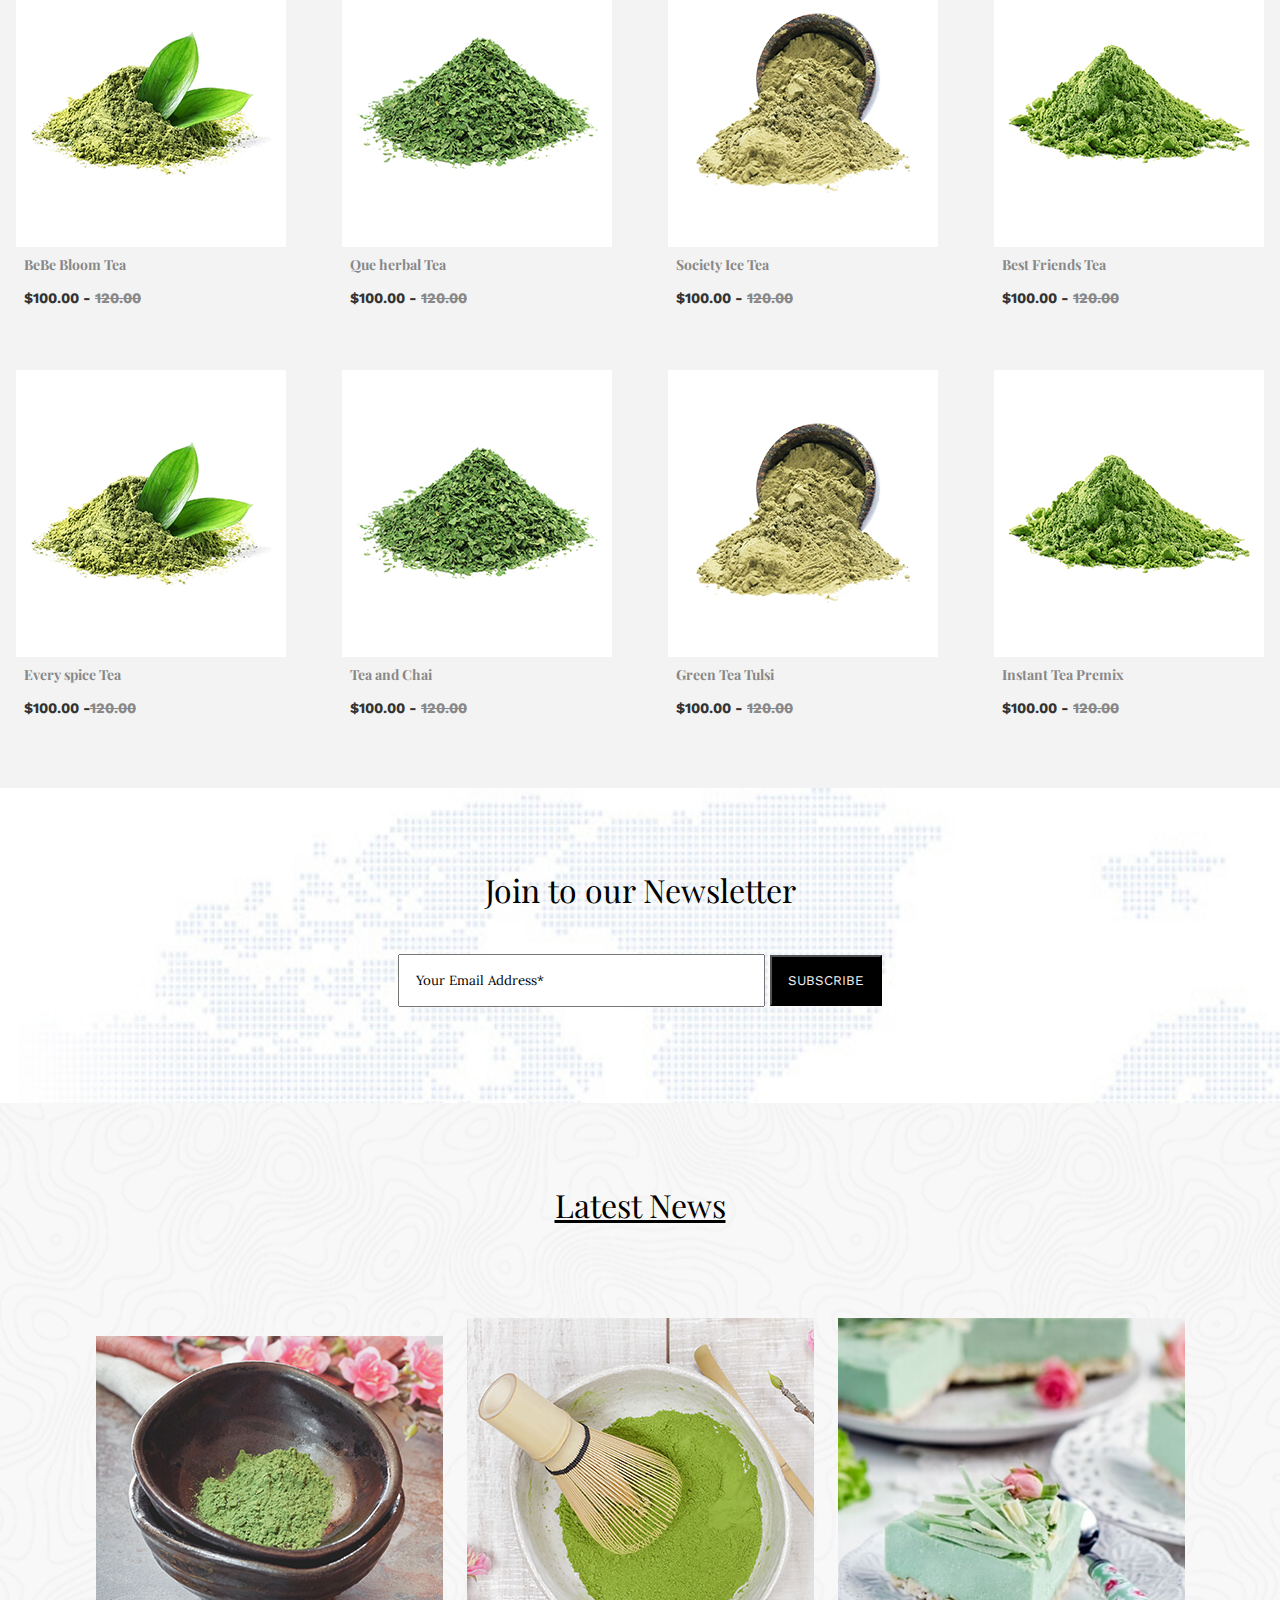
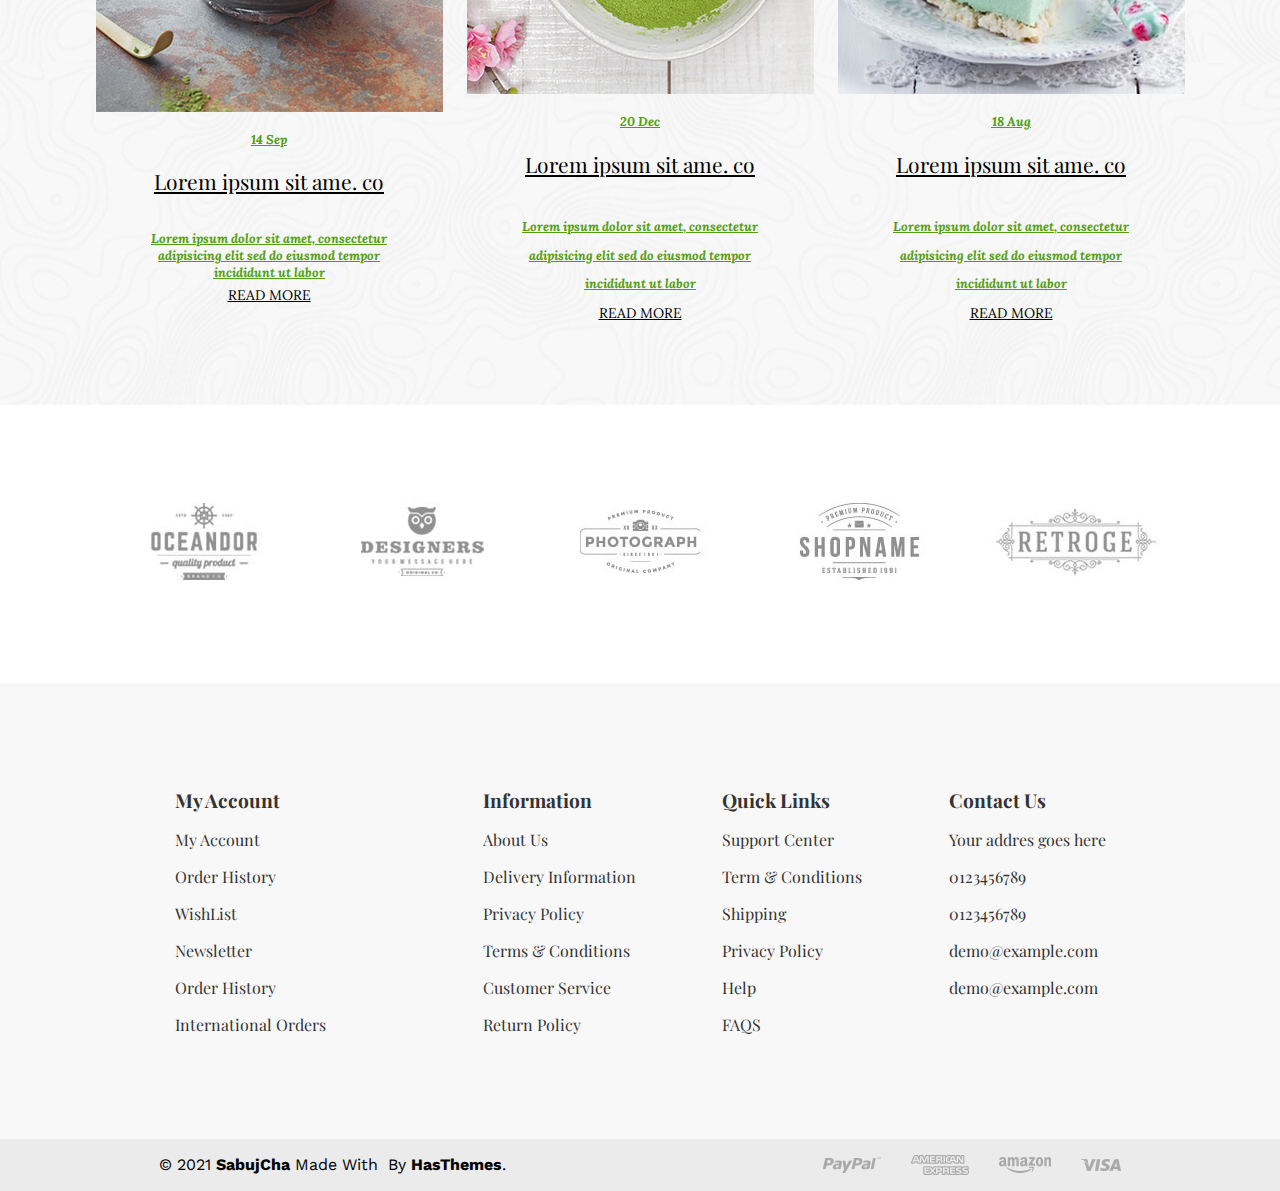
==== commit cf4df0ae: "Ajustando responsive movil" ====
--- a/index.html
+++ b/index.html
@@ -135,58 +135,63 @@
             </ul>
           </div>
     
-          <div class="octavodiv">
-            <ul>
-                <li><img src="/Imagenes/1.jpg" alt=""></li>
-                <li><img src="/Imagenes/2.jpg" alt=""> </li>
-                <li><img src="/Imagenes/3.jpg" alt=""></li>
-                <li><img src="/Imagenes/4.jpg" alt=""></li>
-                <li><img src="/Imagenes/5.jpg" alt=""></li>
+          <!-- --------------- DIV 8 ------------------------>
+        <div class="div_8">
+            <ul class="ul_div8">
+                <li><img src="Imagenes/1.jpg" alt=""></li>
+                <li><img src="Imagenes/2.jpg" alt=""></li>
+                <li><img src="Imagenes/3.jpg" alt=""></li>
+                <li><img src="Imagenes/4.jpg" alt=""></li>
+                <li><img src="Imagenes/5.jpg" alt=""></li>
             </ul>
-          </div>
-    </main>
-    <footer>
-        <div>
-            <ul>
-                <li><a href="">My Account</a></li>
-                <li><a href="">My Account</a></li>
-                <li><a href=""></a>Order History</li>
-                <li><a href=""></a>WishList</li>
-                <li><a href=""></a>Newsletter</li>
-                <li><a href=""></a>Order History</li>
-                <li><a href=""></a>International Orders</li>
-            </ul>
-            <ul>
-                <li><a href="">Information</a></li>
-                <li><a href="">About Us</a></li>
-                <li><a href=""></a>Delivery Information</li>
-                <li><a href=""></a>Privacy Policy</li>
-                <li><a href=""></a>Terms & Conditions</li>
-                <li><a href=""></a>Customer Service</li>
-                <li><a href=""></a>Return Policy</li>
-            </ul>
-            <ul>
-                <li><a href="">Quick Links</a></li>
-                <li><a href="">Support Center</a></li>
-                <li><a href=""></a>Term & Conditions</li>
-                <li><a href=""></a>Shipping</li>
-                <li><a href=""></a>Privacy Policy</li>
-                <li><a href=""></a>Help</li>
-                <li><a href=""></a>FAQS</li>
-            </ul>
-            <ul>
-                <li><a href="">Contact Us</a></li>
-                <li><a href="">Your addres goes here</a></li>
-                <li><a href=""></a>0123456789</li>
-                <li><a href=""></a>0123456789/li>
-                <li><a href=""></a>demo@example.com</li>
-                <li><a href=""></a>demo@example.com</li>
-            </ul>
-        </div>
-        <div class="footer_parte2" style="background-color: #EBEBEB;">
-            <p>© 2021 <b>SabujCha</b> Made With <img src="/Imagenes/heart-logo-svgrepo-com.svg" style="width: 1rem;"alt=""> By <b>HasThemes</b>.</p>
-            <img src="/Imagenes/payment.png" alt="">
-        </div>
-    </footer>
-</body>
-</html>+            </div>
+        </main>
+        <!-----------FOOTER PARTE 1-------------->
+        <footer>
+            <div class="footer_parte1">
+                <ul class="ul_footer">
+                    <li><a class="a_ul_footer" href="">My Account</a></li>
+                    <li><a href="">My Account</a></li>
+                    <li><a href="">Order History</a></li>
+                    <li><a href="">WishList</a></li>
+                    <li><a href="">Newsletter</a></li>
+                    <li><a href="">Order History</a></li>
+                    <li><a href="">International Orders</li>
+                </ul>
+                <ul class="ul_footer">
+                    <li><a class="a_ul_footer" href="">Information</a></li>
+                    <li><a href="">About Us</a></li>
+                    <li><a href="">Delivery Information</a></li>
+                    <li><a href="">Privacy Policy</a></li>
+                    <li><a href="">Terms & Conditions</a></li>
+                    <li><a href="">Customer Service</a></li>
+                    <li><a href="">Return Policy</a></li>
+                </ul>
+                <ul class="ul_footer">
+                    <li><a class="a_ul_footer" href="">Quick Links</a></li>
+                    <li><a href="">Support Center</a></li>
+                    <li><a href="">Term & Conditions</a></li>
+                    <li><a href="">Shipping</a></li>
+                    <li><a href="">Privacy Policy</a></li>
+                    <li><a href="">Help</a></li>
+                    <li><a href="">FAQS</a></li>
+                </ul>
+                <ul class="ul_footer">
+                    <li><a class="a_ul_footer" href="">Contact Us</a></li>
+                    <li><a href="">Your addres goes here</a></li>
+                    <li><a href="">0123456789</a></li>
+                    <li><a href="">0123456789</a></li>
+                    <li><a href="">demo@example.com</a></li>
+                    <li><a href="">demo@example.com</a></li>
+                </ul>
+            </div>
+            <!-----------FOOTER PARTE 2 -------------->
+            <div class="footer_parte2">
+                <div class="sabujcha_footer">
+                    <p>© 2021 <b>SabujCha</b> Made With <img src="Imagenes/heart-logo-svgrepo-com.svg" style="width: 1rem;"alt=""> By <b>HasThemes</b>.</p>
+                </div>
+                <img class="img_footer"src="Imagenes/payment.png" alt="">
+            </div>
+        </footer>
+    </body>
+    </html>--- a/estilos.css
+++ b/estilos.css
@@ -339,7 +339,9 @@
     display: block;
     font-weight: bold;
 }
-/* ---------DIV 8-------------- */
+
+
+
 .ul_div8{
     display: flex;
     flex-wrap: wrap;
@@ -349,7 +351,10 @@
     padding: 6rem;
     gap: 3rem;
 }
-/* ---------FOOTER PARTE 1 ------------ */
+
+
+
+
 .footer_parte1{
     display: flex;
     flex-wrap: wrap;
@@ -371,7 +376,9 @@
     font-size: 1.2rem;
     font-weight: bold;
 }
-/* ---------FOOTER PARTE 2 ------------ */
+
+
+
 .footer_parte2{
     background-color: #EBEBEB;
     display: flex;
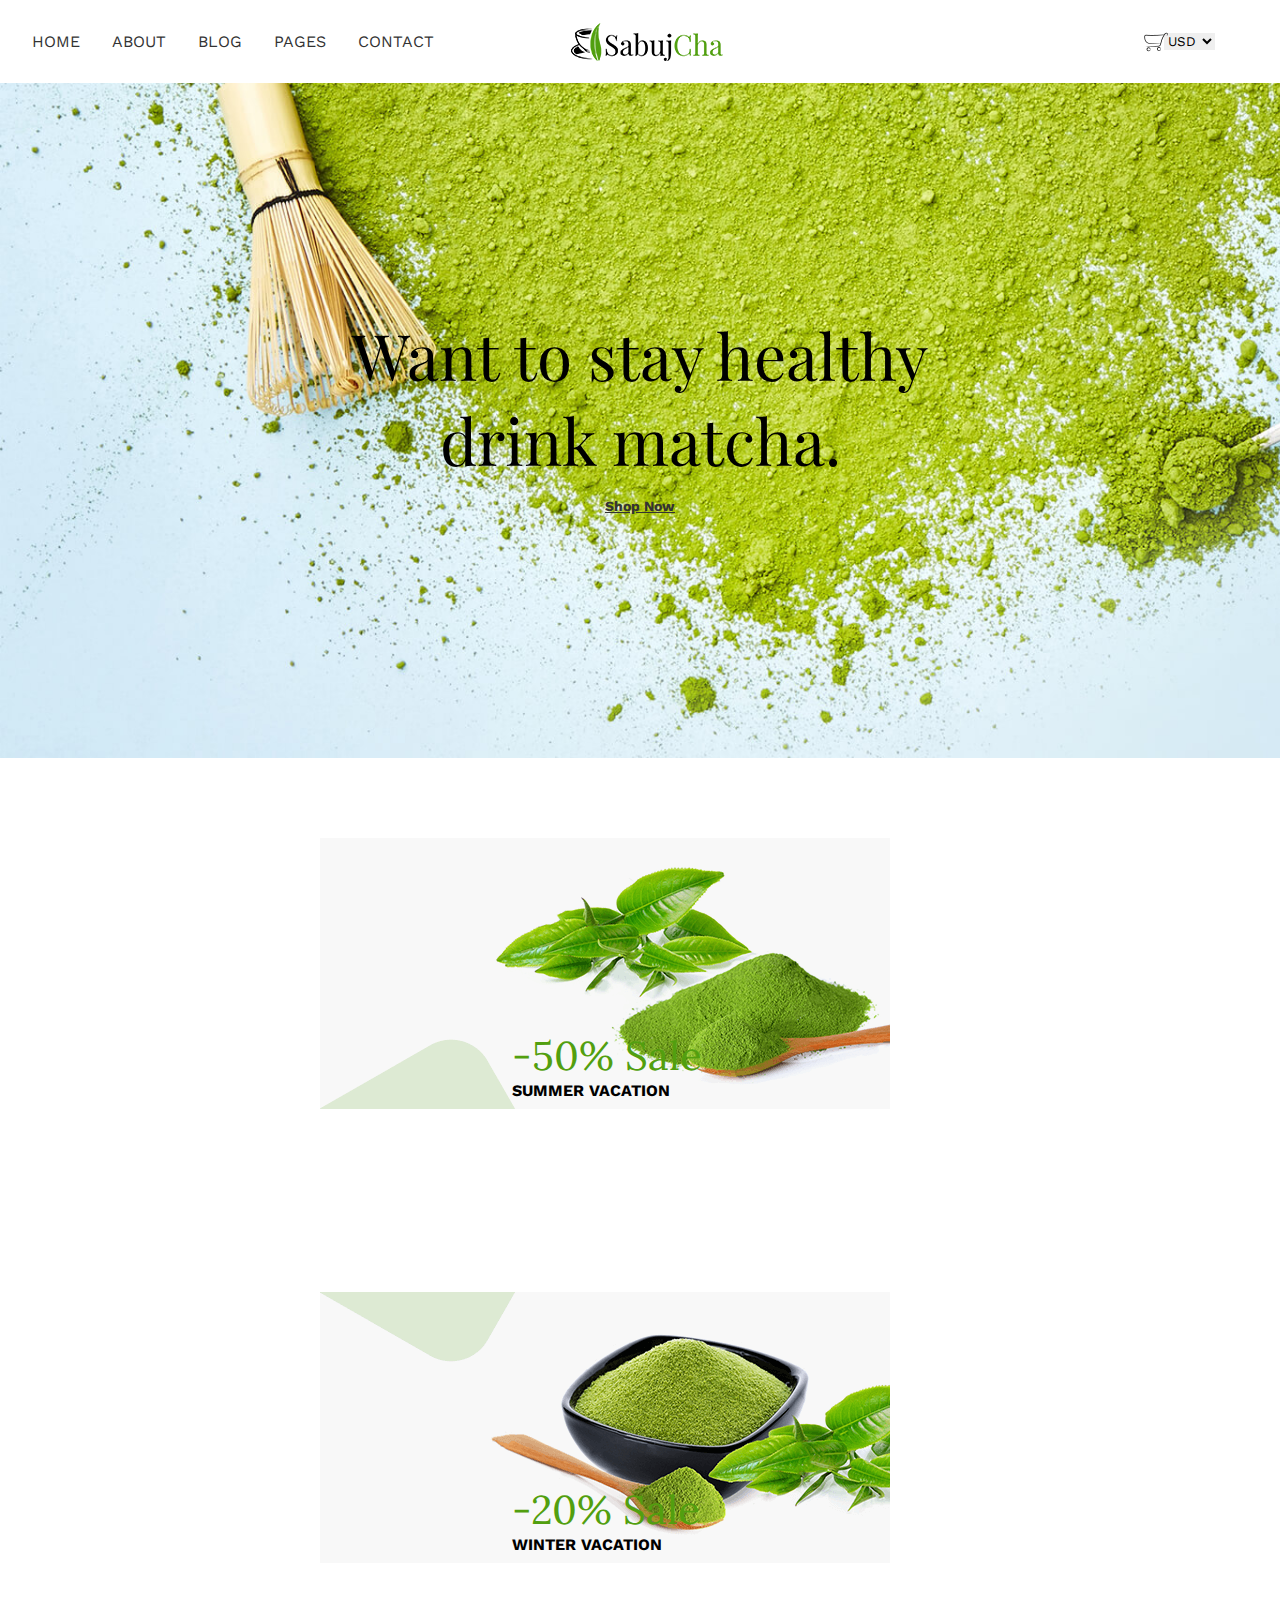
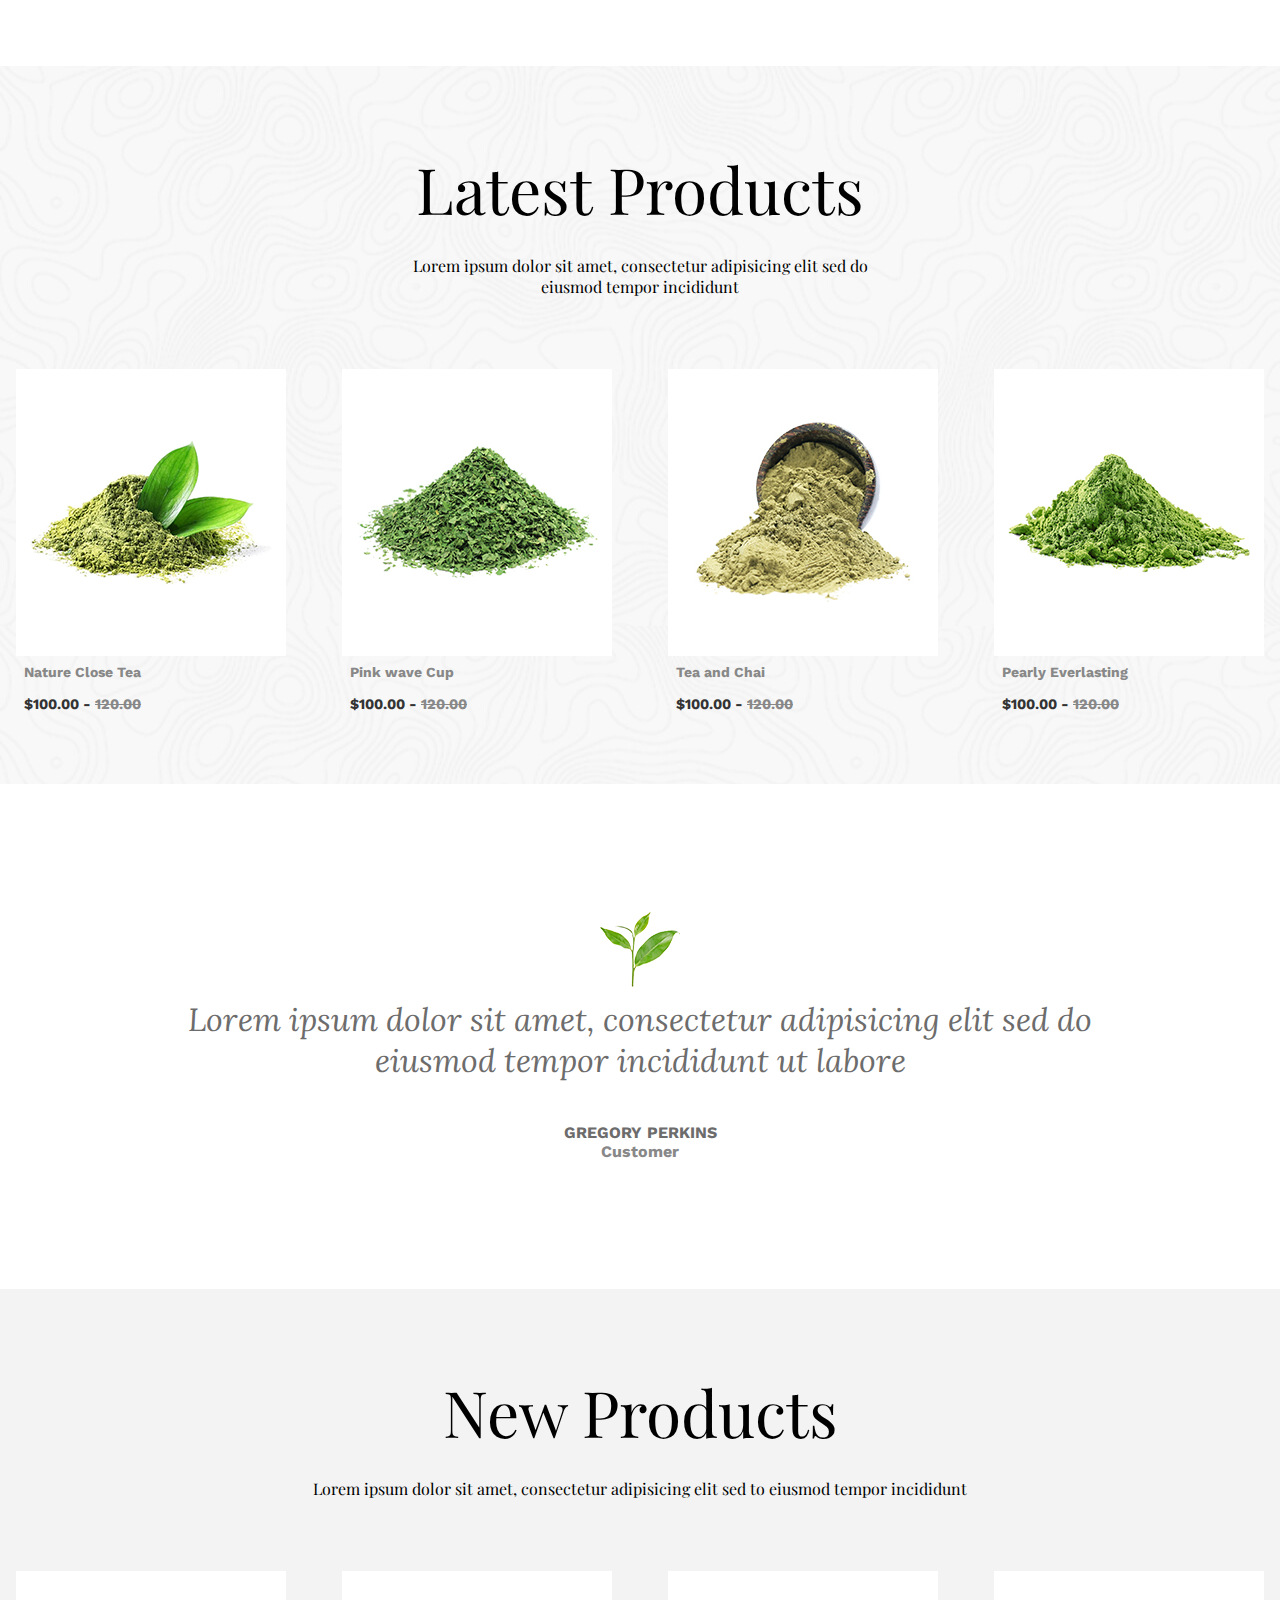
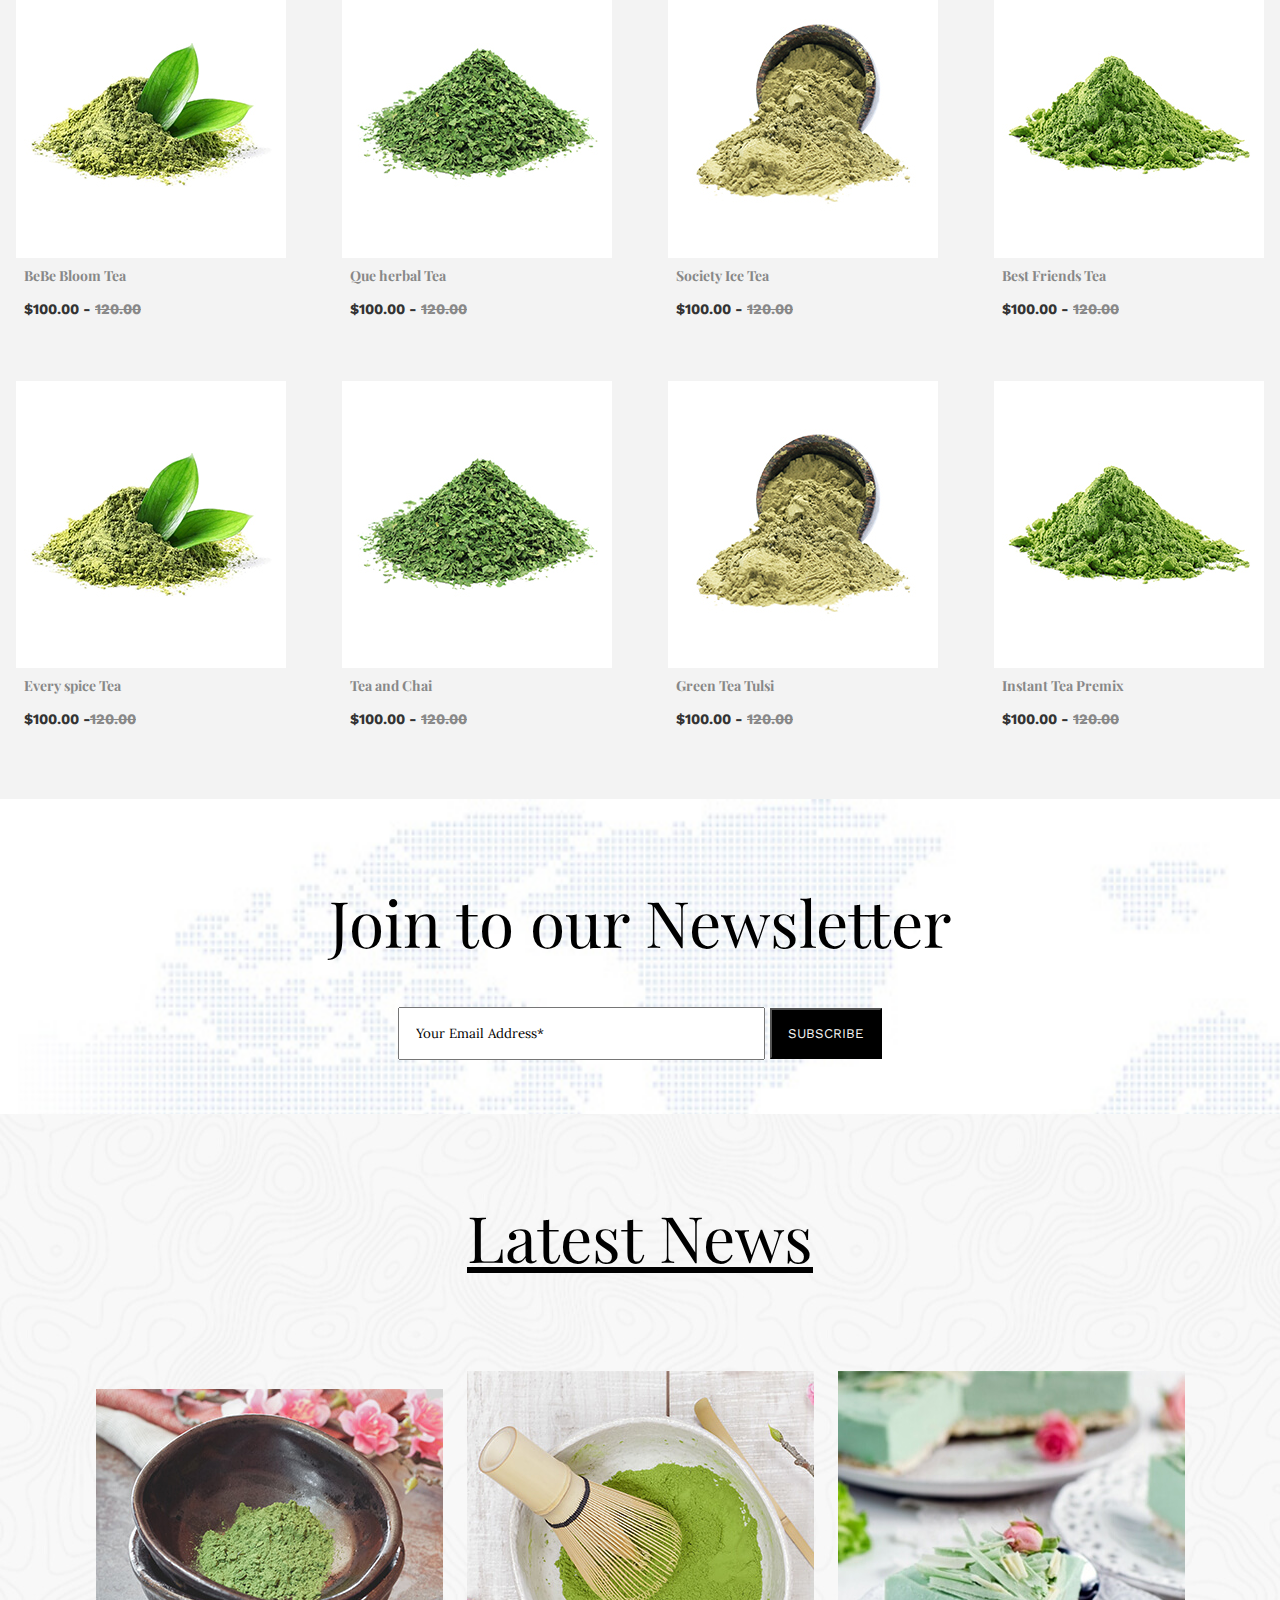
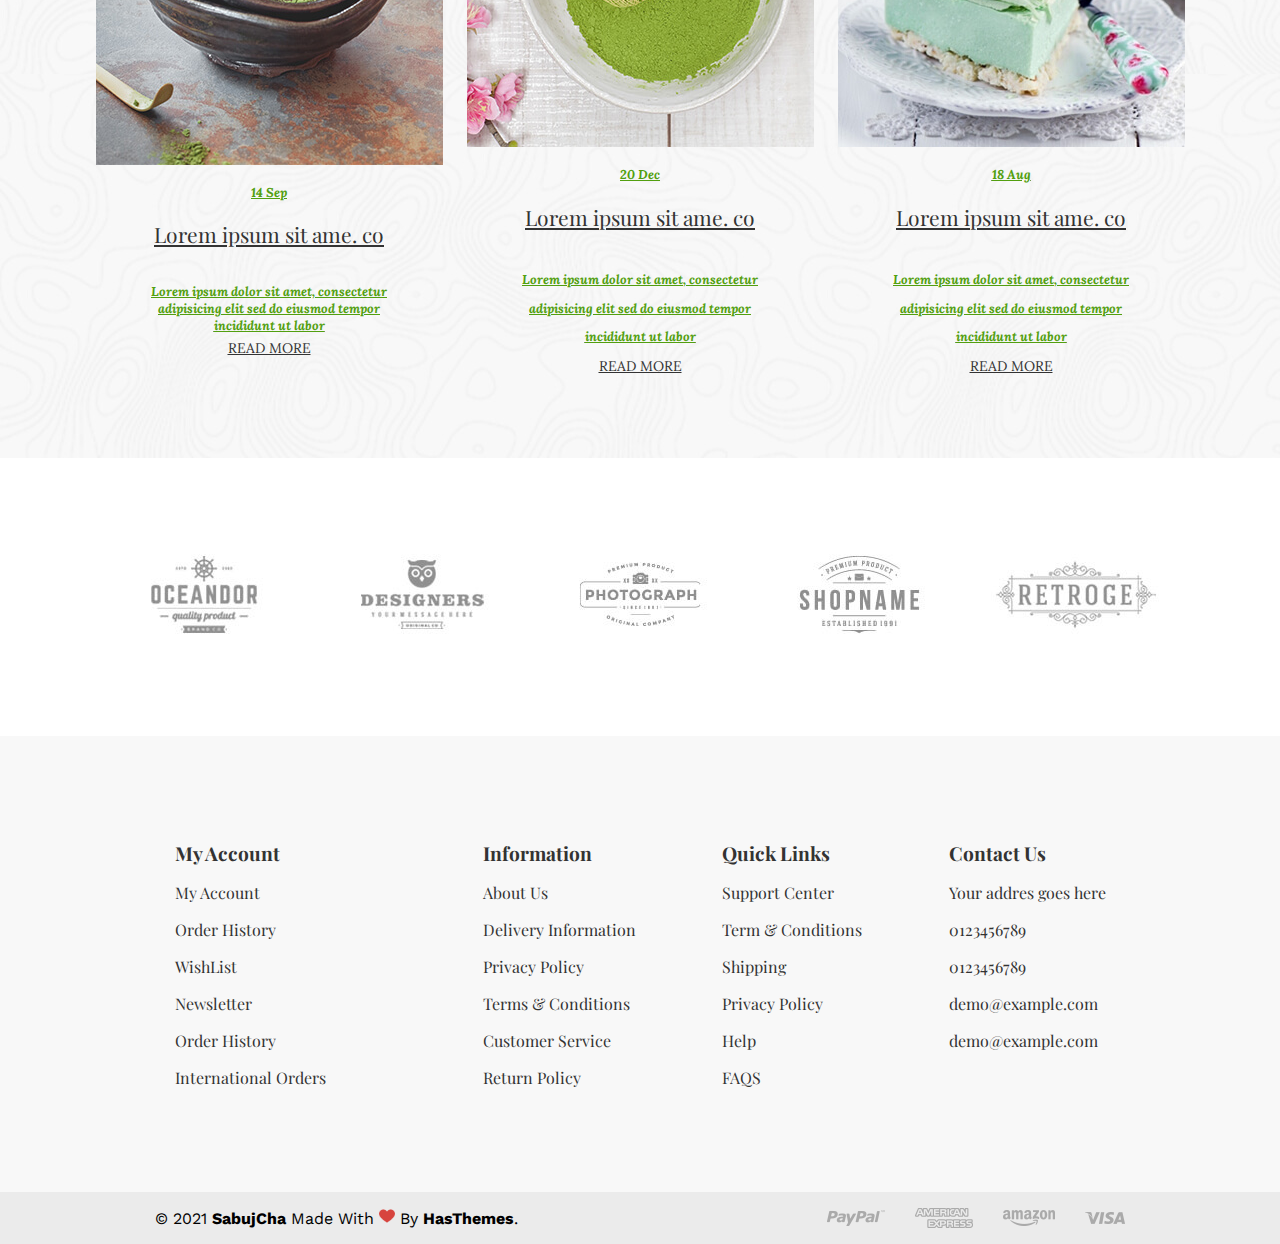
==== commit 3e0b005a: "AJutando fuentes y colores" ====
--- a/index.html
+++ b/index.html
@@ -135,8 +135,8 @@
             </ul>
           </div>
     
-          <!-- --------------- DIV 8 ------------------------>
-        <div class="div_8">
+
+        <div class="octavodiv">
             <ul class="ul_div8">
                 <li><img src="Imagenes/1.jpg" alt=""></li>
                 <li><img src="Imagenes/2.jpg" alt=""></li>
@@ -146,9 +146,10 @@
             </ul>
             </div>
         </main>
-        <!-----------FOOTER PARTE 1-------------->
+
+
         <footer>
-            <div class="footer_parte1">
+            <div class="footer1">
                 <ul class="ul_footer">
                     <li><a class="a_ul_footer" href="">My Account</a></li>
                     <li><a href="">My Account</a></li>
@@ -185,10 +186,10 @@
                     <li><a href="">demo@example.com</a></li>
                 </ul>
             </div>
-            <!-----------FOOTER PARTE 2 -------------->
-            <div class="footer_parte2">
+    
+            <div class="footer2">
                 <div class="sabujcha_footer">
-                    <p>© 2021 <b>SabujCha</b> Made With <img src="Imagenes/heart-logo-svgrepo-com.svg" style="width: 1rem;"alt=""> By <b>HasThemes</b>.</p>
+                    <p>© 2021 <b>SabujCha</b> Made With <img src="./Imagenes/corazon.png" style="width: 1rem;"alt=""> By <b>HasThemes</b>.</p>
                 </div>
                 <img class="img_footer"src="Imagenes/payment.png" alt="">
             </div>
--- a/estilos.css
+++ b/estilos.css
@@ -64,17 +64,23 @@
  }
 
 main .primerdiv{
-   background-image: url("/Imagenes/slider-2.jpg");
-   background-repeat: no-repeat;
-   padding: 18rem; 
-   margin: 2rem;
-   min-width: 50rem;
-   margin-top: 1rem;
+    background-image: url(Imagenes/slider-2.jpg);
+    background-size: cover;
+    background-repeat: no-repeat;
+    height: 75vh;
+    text-align: center;
+    display: flex;
+    flex-direction: column;
+    justify-content: center;
+    align-items: center;
 }
 
 main div h1{
     justify-content: center;
     text-align: center;
+    font-family: 'Playfair Display';
+    font-size: 4rem;
+    font-weight: 100;
 }
 
 main a{
@@ -83,7 +89,9 @@
     justify-content: center;
     font-size:14px;
     padding: 1rem;
-    color: black;
+    color: #333333;
+    font-weight: bold;
+    text-decoration: underline;
 }
 
 
@@ -110,7 +118,7 @@
 
 
 .img1 {
-    background-image: url("/Imagenes/banner-1.png");
+    background-image: url(./Imagenes/banner-1.png);
     background-repeat: no-repeat;
     margin: 0;
     padding: 12rem;
@@ -120,7 +128,7 @@
 }
 
 .img2 {
-    background-image: url("/Imagenes/banner-2.png");
+    background-image: url(./Imagenes/banner-2.png);
     background-repeat: no-repeat;
     margin: 0;
     padding:12rem; 
@@ -141,7 +149,7 @@
 
 
 .tercerdiv{
-    background-image: url("./Imagenes/bg-1.jpg");
+    background-image: url(./Imagenes/bg-1.jpg);
     margin-top: -10rem;
     
 }
@@ -257,7 +265,7 @@
 
 .sextodiv{
     justify-content: flex-start;
-    background-image: url("Imagenes/bg-2.jpg");
+    background-image: url(./Imagenes/bg-2.jpg);
     background-size: 2200px 960px;
     height: 35vh;
 }
@@ -290,7 +298,7 @@
 
 
 .septimodiv{
-    background-image: url("./Imagenes/bg-1.jpg");
+    background-image: url(./Imagenes/bg-1.jpg);
 }
 .septimodiv h1{
     padding-top: 5rem;
@@ -355,7 +363,7 @@
 
 
 
-.footer_parte1{
+.footer1{
     display: flex;
     flex-wrap: wrap;
     justify-content: space-evenly;
@@ -379,7 +387,7 @@
 
 
 
-.footer_parte2{
+.footer2{
     background-color: #EBEBEB;
     display: flex;
     flex-wrap: wrap;
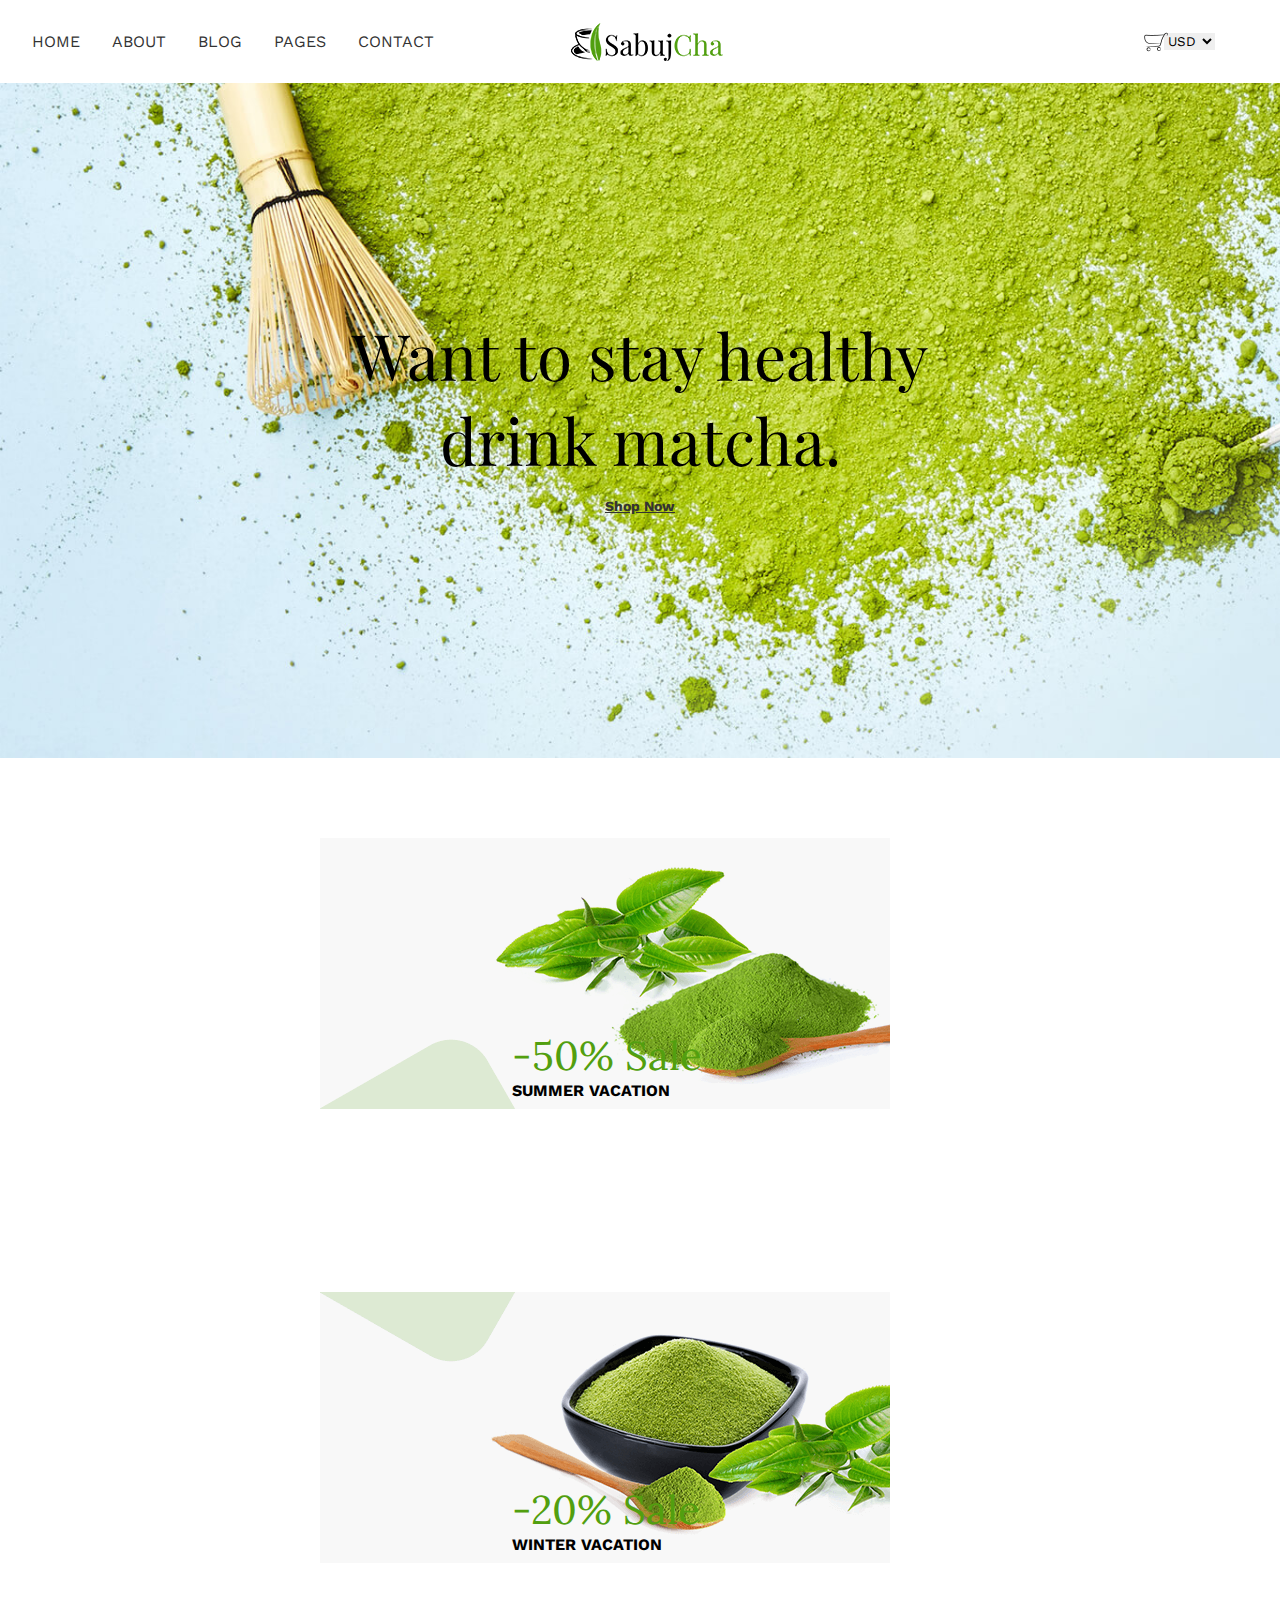
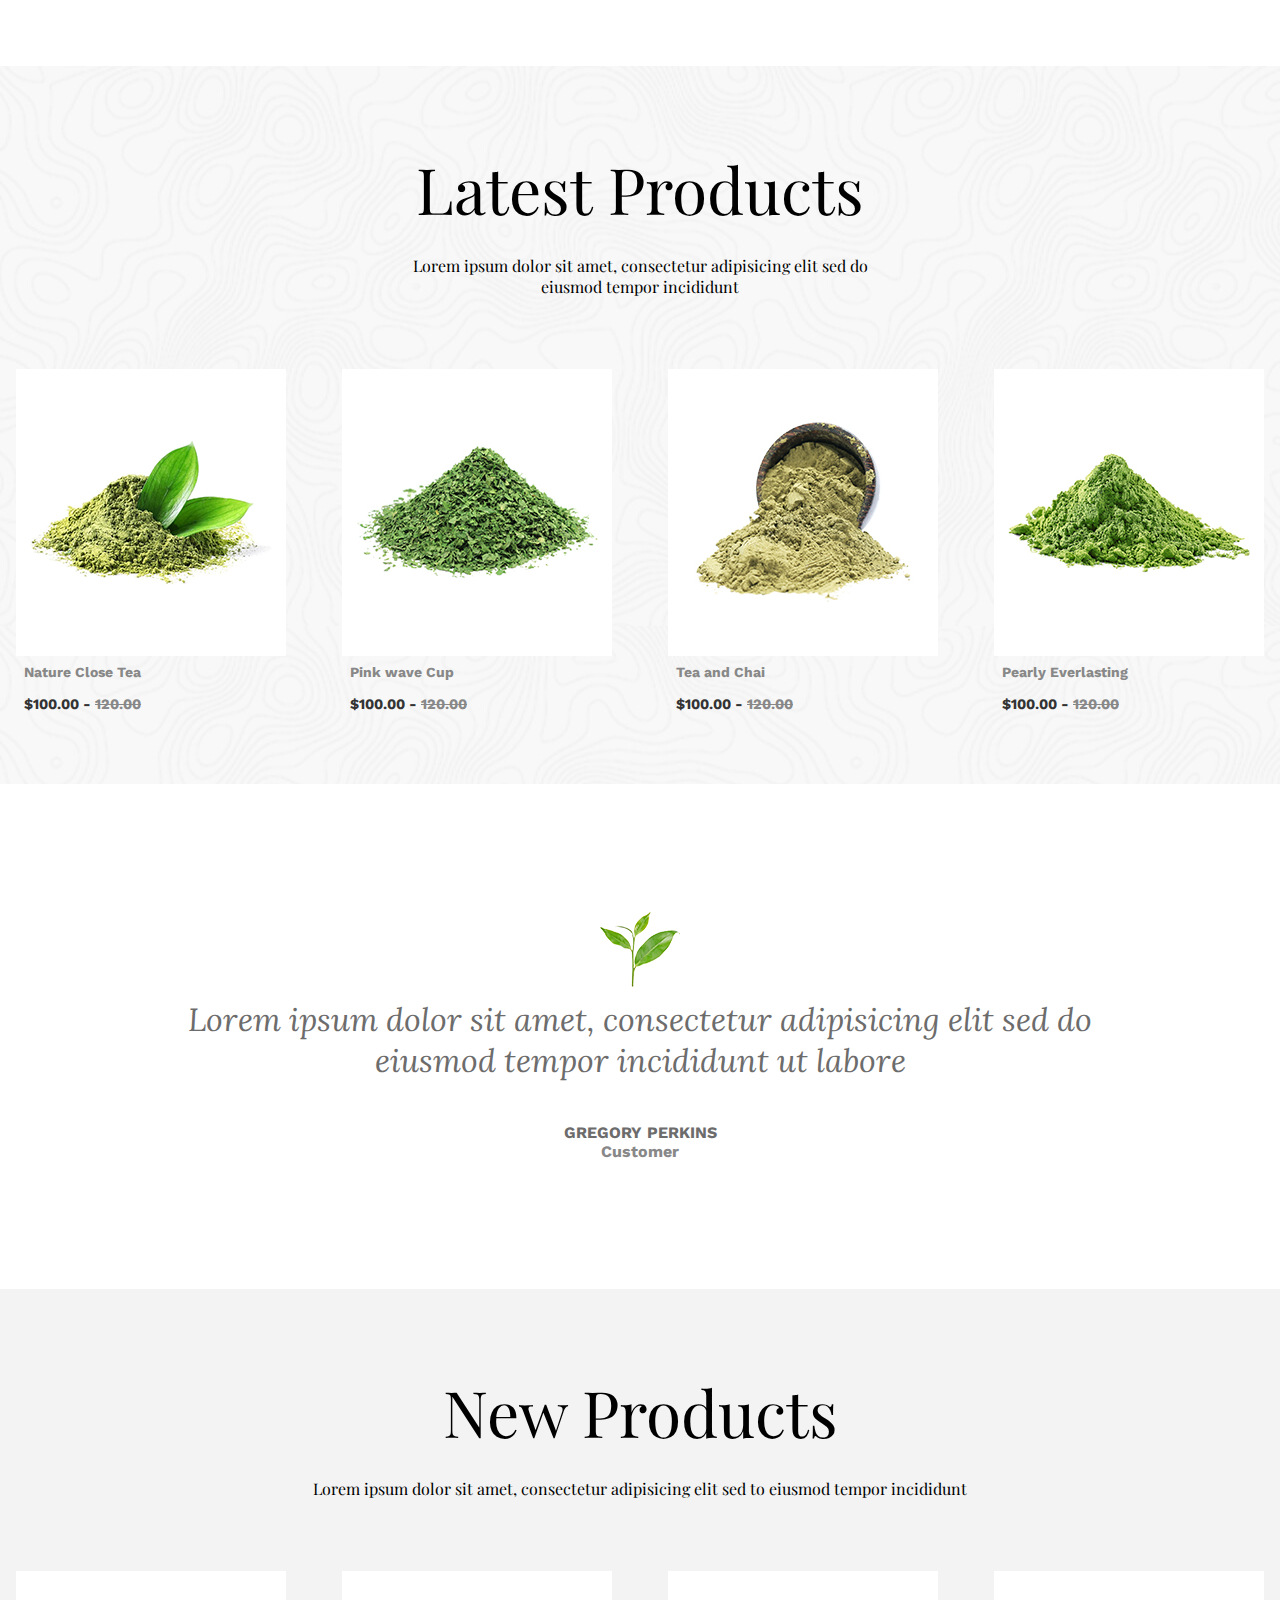
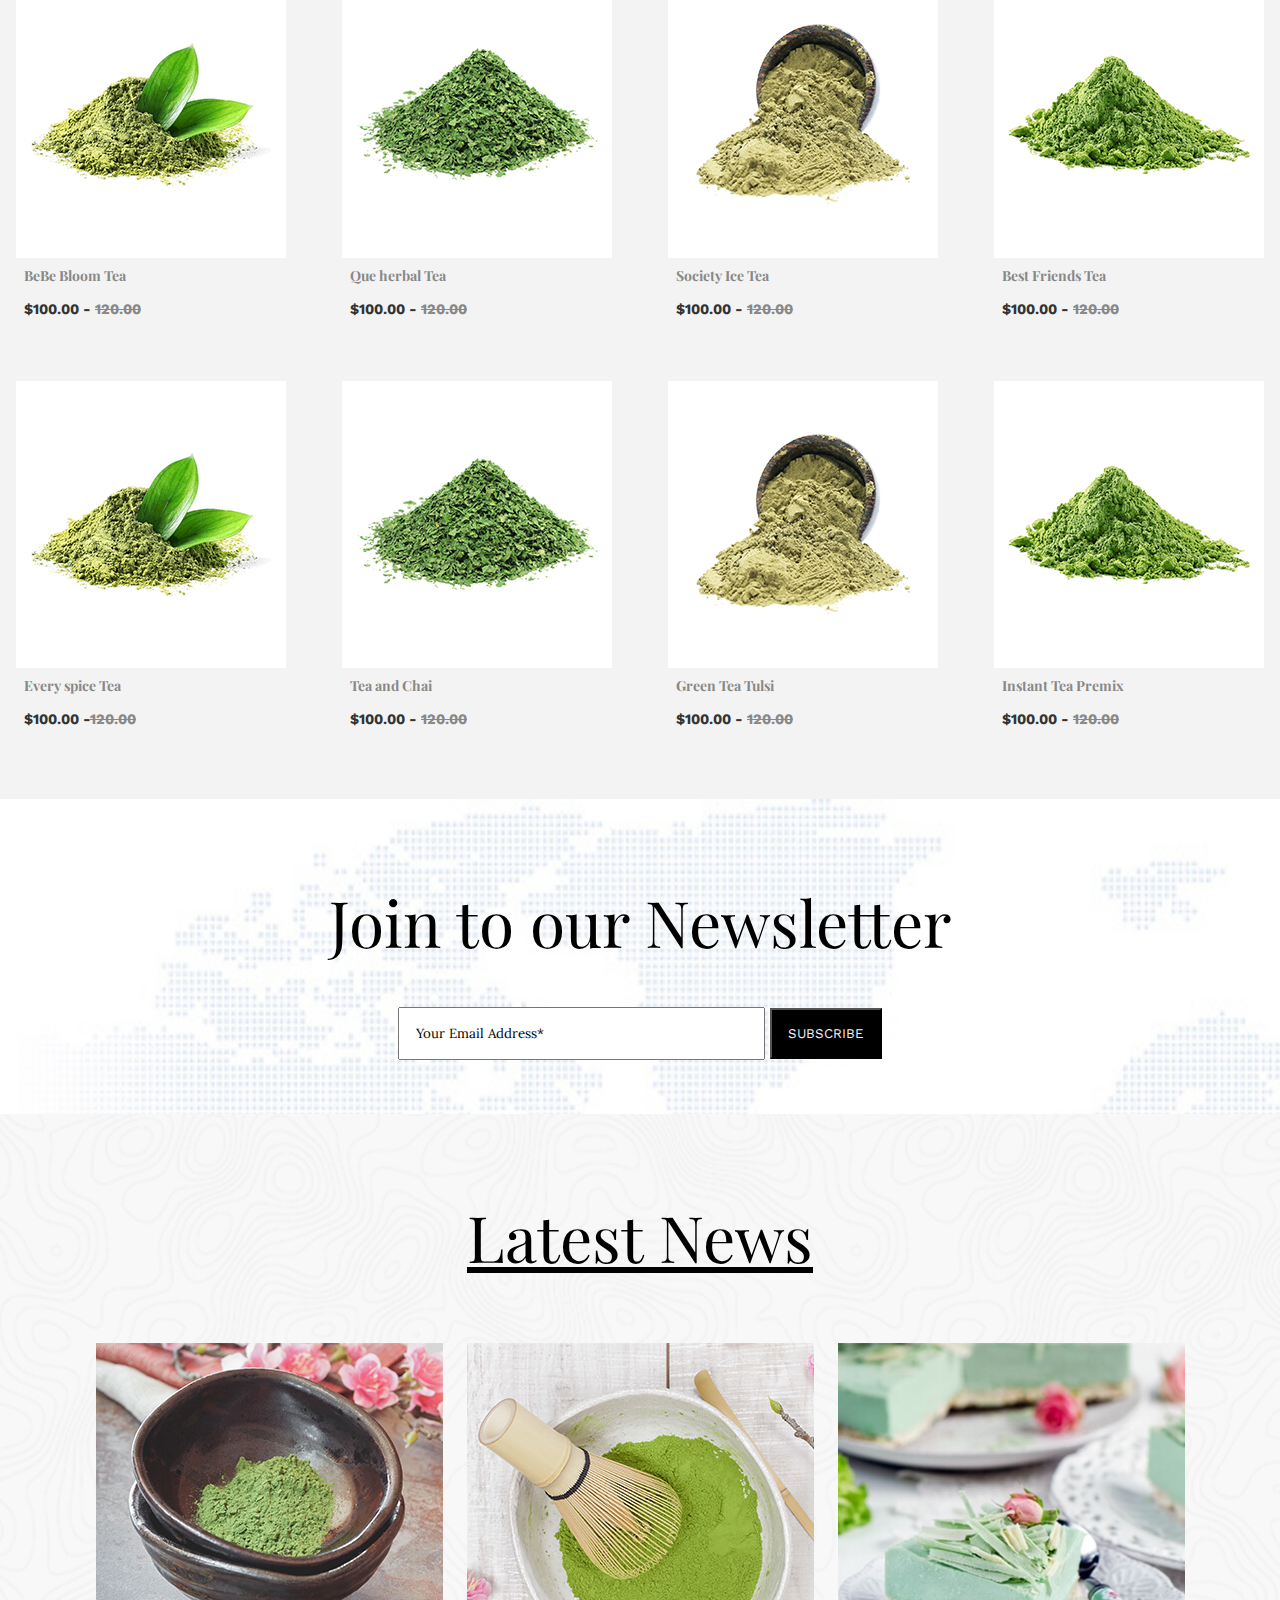
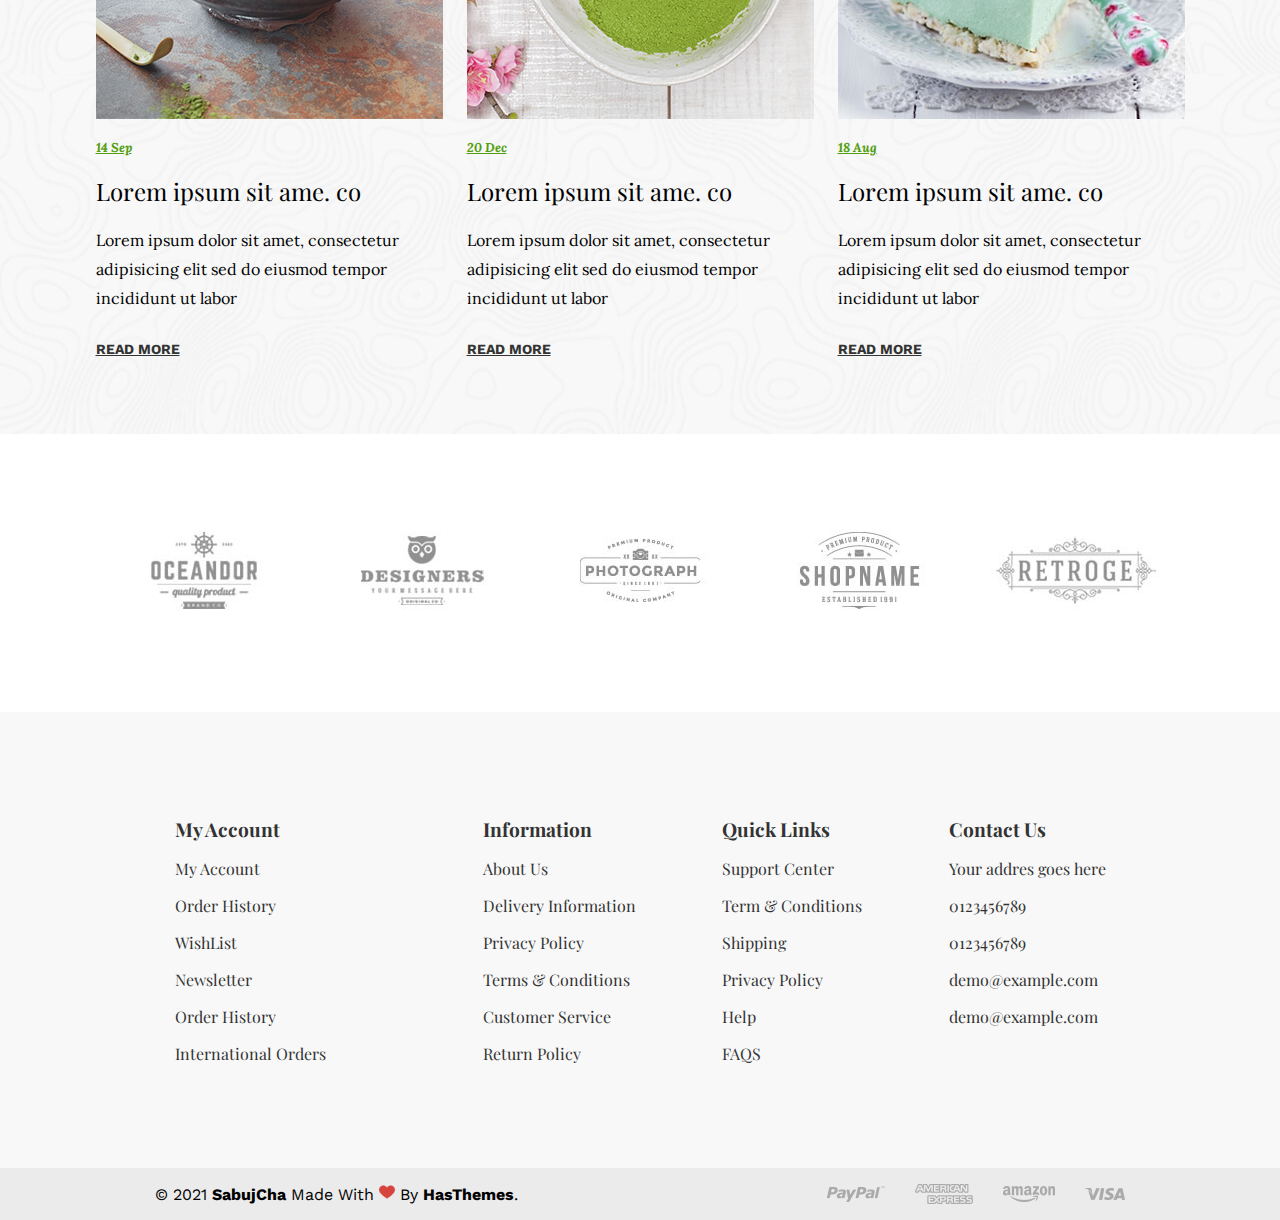
==== commit c7ee39d3: "AJutando imagenes y colores" ====
--- a/index.html
+++ b/index.html
@@ -29,7 +29,7 @@
             <option value="">EUR</option>
             <option value="">KRW</option>
         </select>
-        <img class="carrocompras" src="/Imagenes/carro.png" alt="">
+        <img class="carrocompras" src="./Imagenes/carro.png" alt="">
     </header>
     <main>
         <div class="primerdiv">
@@ -109,31 +109,31 @@
           </div>
     
           <div class="septimodiv">
-            <h1>Latest News</h1>
-            <ul>
-              <li>
-                <a href=""><img src="/Imagenes/blog-single-1.jpg" alt="">
-                <p>14 Sep</p>
-                 <h2>Lorem ipsum sit ame. co</h2>
-                 <p class="parrafoProductos">Lorem ipsum dolor sit amet, consectetur <br>adipisicing elit sed do eiusmod tempor <br>incididunt ut labor</p>
-                  <span> READ MORE</span></a>
+            <h1 class="div7titulo">Latest News</h1>
+            <ul class="div7lista">
+                <li>
+                    <img class="img7"src="Imagenes/blog-single-1.jpg" alt="">
+                    <p class="fecha7">14 Sep</p>
+                    <h2 class="des7">Lorem ipsum sit ame. co</h2>
+                    <p class="des2-7">Lorem ipsum dolor sit amet, consectetur <br>adipisicing elit sed do eiusmod tempor <br>incididunt ut labor</p>
+                    <a class="link7" href="">READ MORE</a>
                 </li>
-              <li> 
-                <a href=""><img src="/Imagenes/blog-single-2.jpg" alt="">
-                    <p>20 Dec</p>
-                    <h2>Lorem ipsum sit ame. co</h2>
-                    <p class="p2_div7">Lorem ipsum dolor sit amet, consectetur <br>adipisicing elit sed do eiusmod tempor <br>incididunt ut labor</p>
-                    <span> READ MORE</span></a>
+                <li> 
+                    <img class="img7" src="Imagenes/blog-single-2.jpg" alt="">
+                    <p class="fecha7">20 Dec</p>
+                    <h2 class="des7">Lorem ipsum sit ame. co</h2>
+                    <p class="des2-7">Lorem ipsum dolor sit amet, consectetur <br> adipisicing elit sed do eiusmod tempor <br>incididunt ut labor</p>
+                    <a class="link7" href="">READ MORE</a>
                 </li>
-              <li>
-                <a href=""><img src="/Imagenes/blog-single-3.jpg" alt="">
-                    <p>18 Aug</p>
-                    <h2>Lorem ipsum sit ame. co</h2>
-                    <p class="p2_div7">Lorem ipsum dolor sit amet, consectetur <br>adipisicing elit sed do eiusmod tempor <br>incididunt ut labor</p>
-                    <span> READ MORE</span></a>
-              </li>
+                <li>
+                    <img class="img7" src="Imagenes/blog-single-3.jpg" alt="">
+                    <p class="fecha7">18 Aug</p>
+                    <h2 class="des7">Lorem ipsum sit ame. co</h2>
+                    <p class="des2-7">Lorem ipsum dolor sit amet, consectetur <br>adipisicing elit sed do eiusmod tempor <br>incididunt ut labor</p>
+                    <a class="link7" href="">READ MORE</a>
+                </li>
             </ul>
-          </div>
+        </div>
     
 
         <div class="octavodiv">
@@ -150,7 +150,7 @@
 
         <footer>
             <div class="footer1">
-                <ul class="ul_footer">
+                <ul class="listafooter">
                     <li><a class="a_ul_footer" href="">My Account</a></li>
                     <li><a href="">My Account</a></li>
                     <li><a href="">Order History</a></li>
@@ -159,7 +159,7 @@
                     <li><a href="">Order History</a></li>
                     <li><a href="">International Orders</li>
                 </ul>
-                <ul class="ul_footer">
+                <ul class="listafooter">
                     <li><a class="a_ul_footer" href="">Information</a></li>
                     <li><a href="">About Us</a></li>
                     <li><a href="">Delivery Information</a></li>
@@ -168,7 +168,7 @@
                     <li><a href="">Customer Service</a></li>
                     <li><a href="">Return Policy</a></li>
                 </ul>
-                <ul class="ul_footer">
+                <ul class="listafooter">
                     <li><a class="a_ul_footer" href="">Quick Links</a></li>
                     <li><a href="">Support Center</a></li>
                     <li><a href="">Term & Conditions</a></li>
@@ -177,7 +177,7 @@
                     <li><a href="">Help</a></li>
                     <li><a href="">FAQS</a></li>
                 </ul>
-                <ul class="ul_footer">
+                <ul class="listafooter">
                     <li><a class="a_ul_footer" href="">Contact Us</a></li>
                     <li><a href="">Your addres goes here</a></li>
                     <li><a href="">0123456789</a></li>
--- a/estilos.css
+++ b/estilos.css
@@ -296,11 +296,10 @@
 
 
 
-
 .septimodiv{
     background-image: url(./Imagenes/bg-1.jpg);
 }
-.septimodiv h1{
+.div7titulo{
     padding-top: 5rem;
     padding-bottom: 1rem;
     font-family: 'Playfair Display';
@@ -308,7 +307,7 @@
     text-decoration: underline;
     font-weight: 100;
 }
-.septimodiv ul{
+.div7lista{
     display: flex;
     flex-wrap: wrap;
     justify-content: center;
@@ -317,7 +316,7 @@
     gap: 1.5rem;
     padding: 3rem 0rem;
 }
-.septimodiv p{
+.fecha7{
     font-family: 'Lora';
     color: #529F0F;
     font-style:italic ;
@@ -326,28 +325,23 @@
     text-decoration: underline;
     padding-top: 1rem;
 }
-.septimodiv h2{
+.des7{
     font-family: 'Playfair Display';
     font-weight: 100;
     padding: 1.2rem 0rem;
 }
-.p2_div7{
+.des2-7{
     font-family: 'Lora';
     font-weight: 100;
     line-height: 1.8rem;
 }
-.septimodiv span{
-    font-family: 'Lora';
-    font-weight: 100;
-    line-height: 1.8rem;
-}
-.septimodiv a{
+.link7{
     text-decoration: underline;
     padding: 1.8rem 0rem;
     display: block;
     font-weight: bold;
-}
-
+    text-align: left;
+}
 
 
 .ul_div8{
@@ -372,11 +366,11 @@
     background-color: #f8f8f8;
     font-family: 'Playfair Display';
 }
-.ul_footer li{
-    list-style: none;
-    padding: 0.5rem;
-}
-.ul_footer li,a{
+.listafooter li{
+    list-style: none;
+    padding: 0.5rem;
+}
+.listafooter li,a{
     text-decoration: none;
     color: #333333;
 }
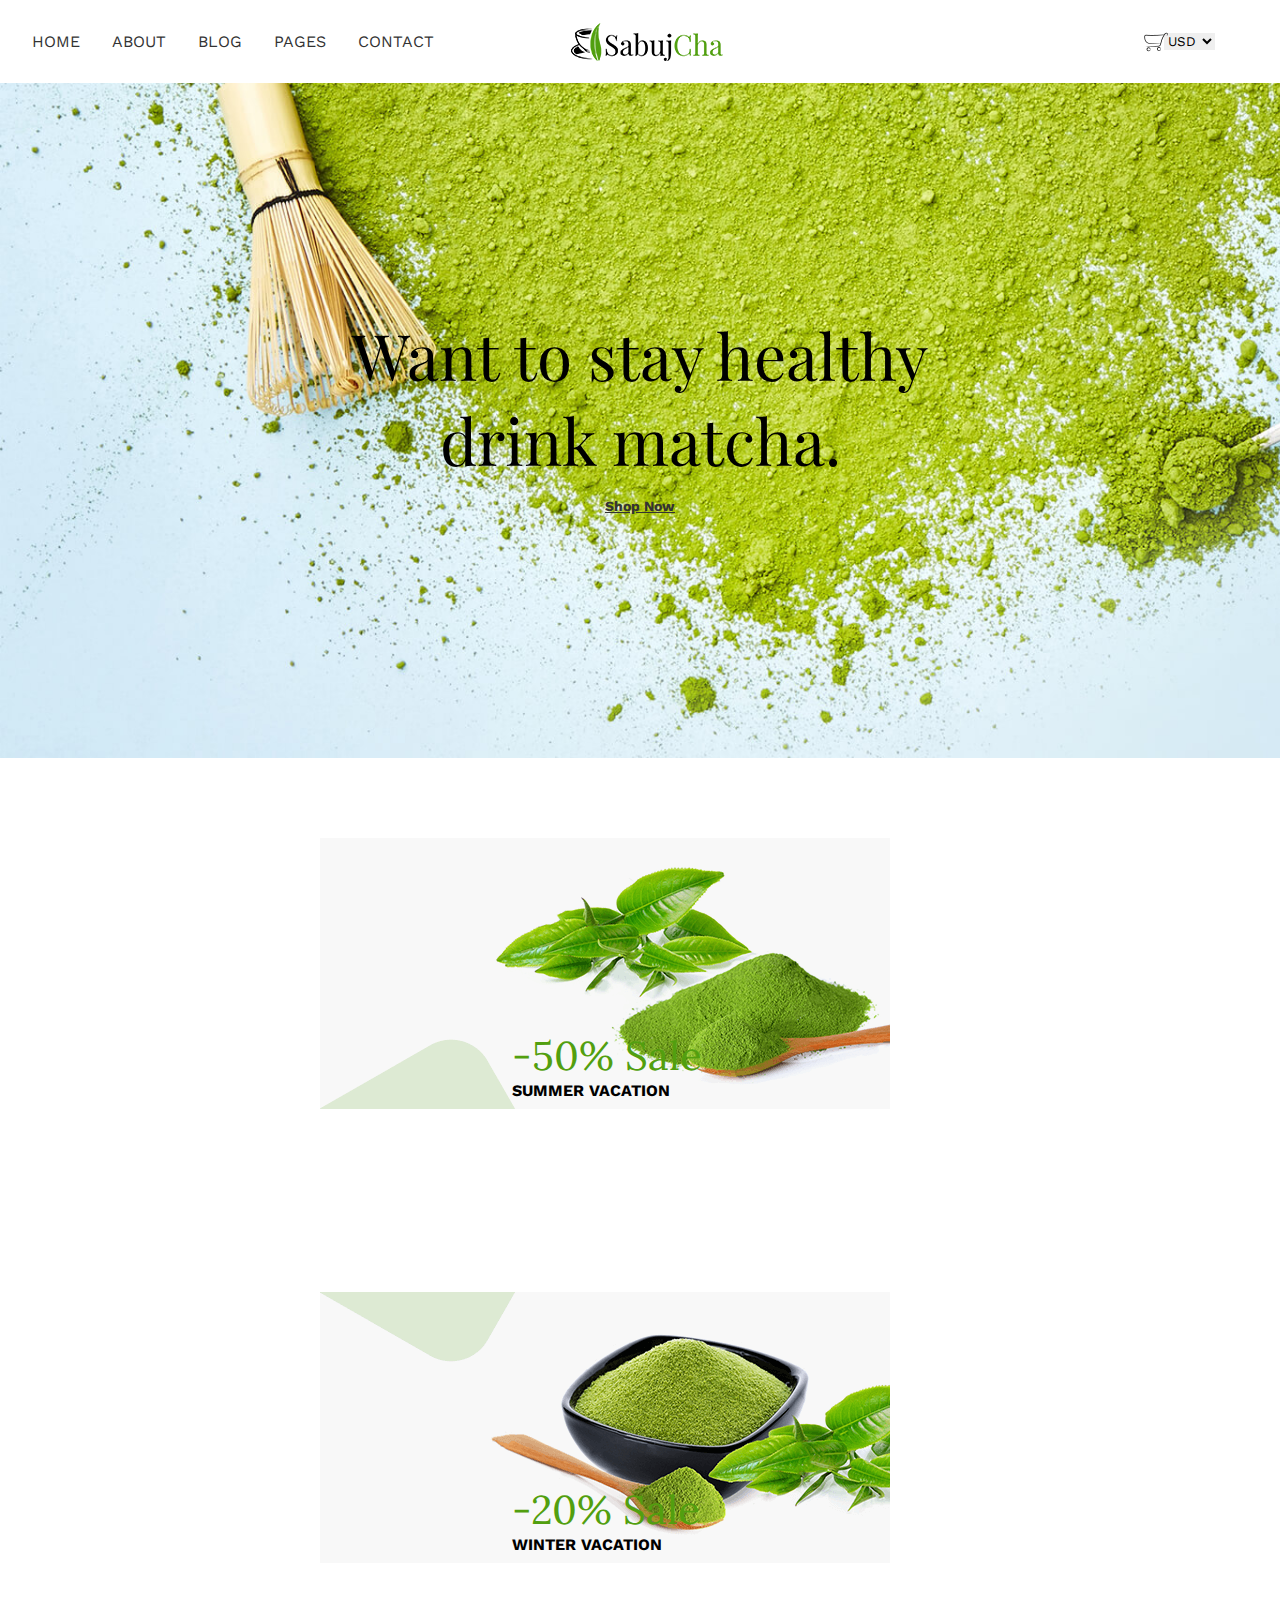
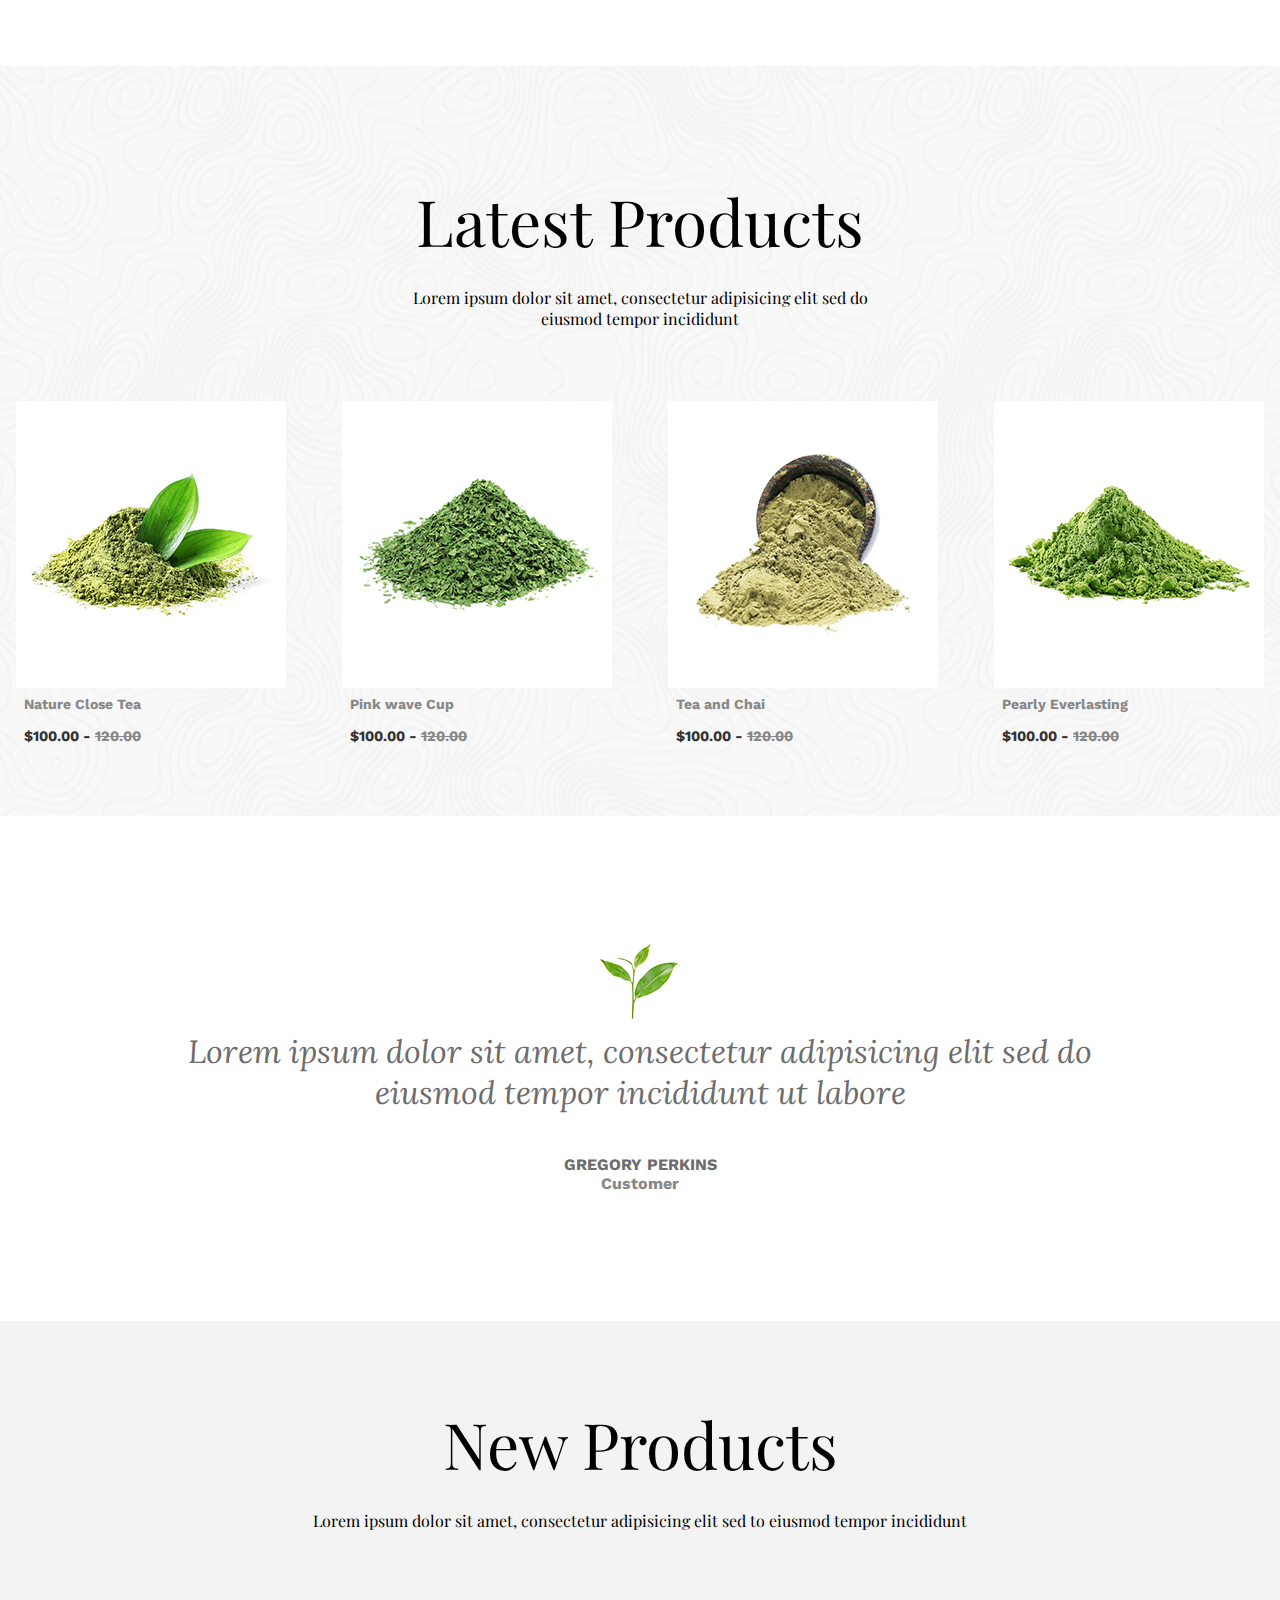
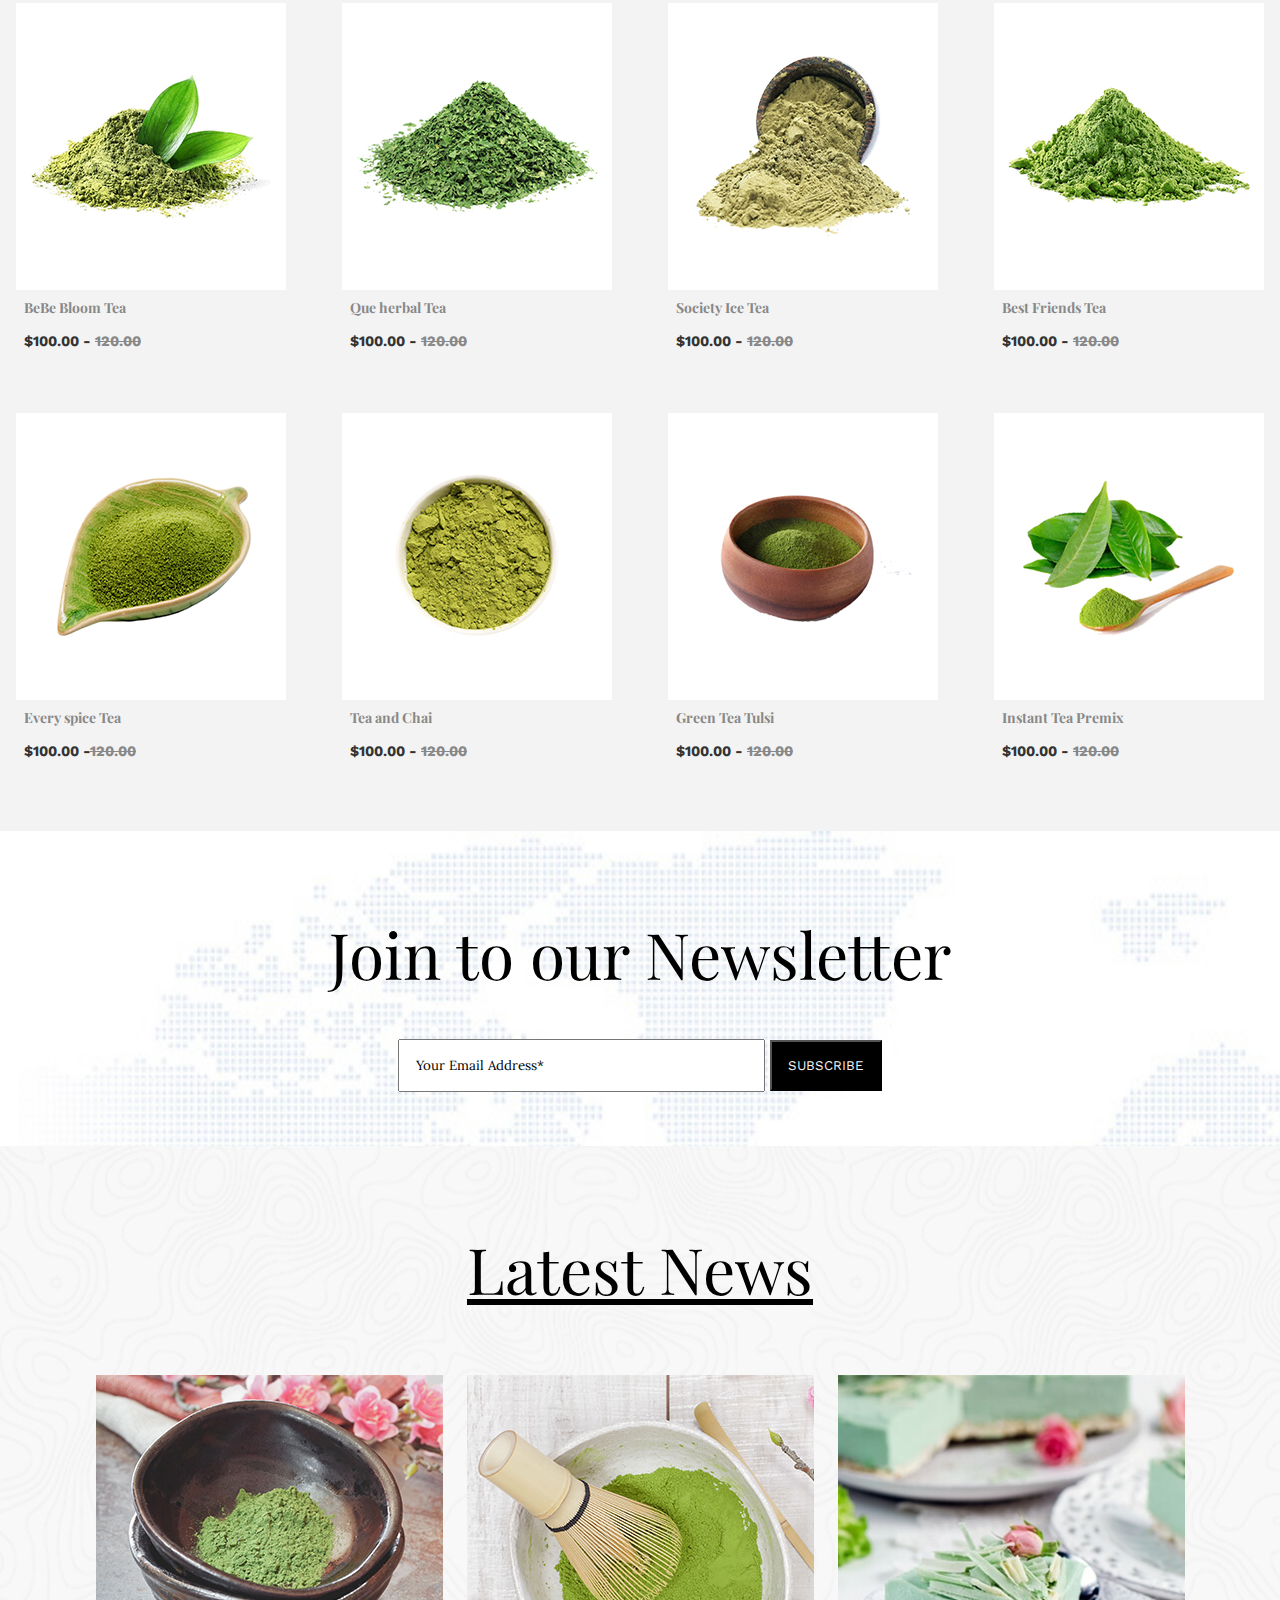
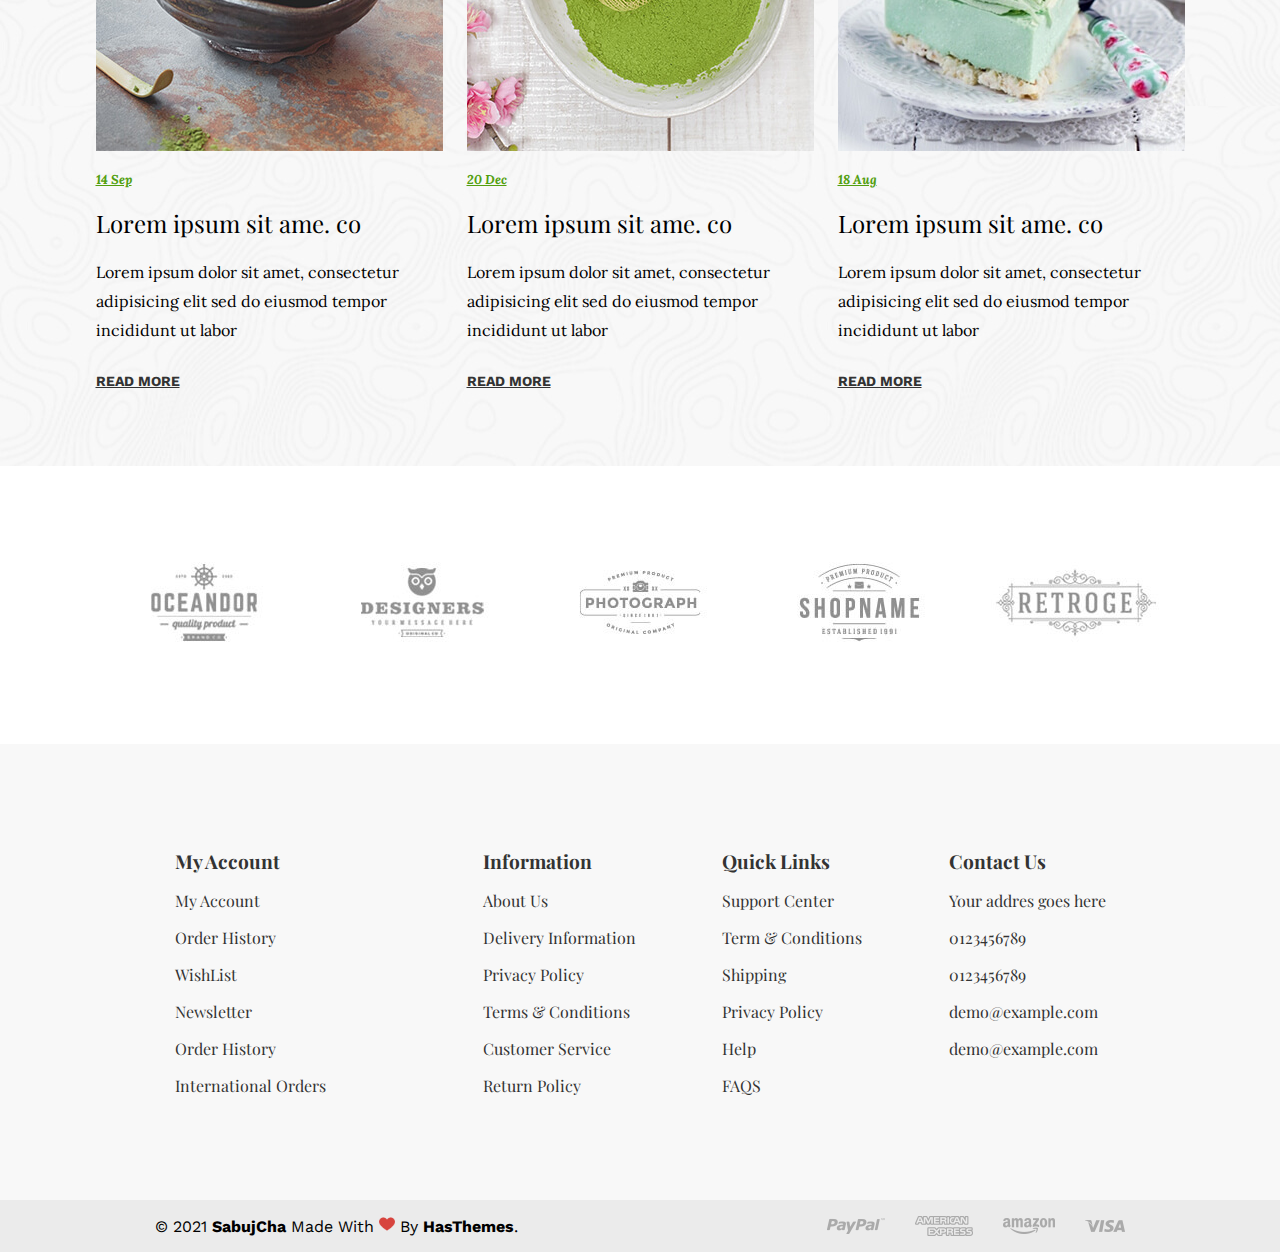
==== commit e77e3dd7: "ajustado estilos de la pagina de producto" ====
--- a/index.html
+++ b/index.html
@@ -10,10 +10,12 @@
     <link rel="preconnect" href="https://fonts.googleapis.com">
     <link rel="preconnect" href="https://fonts.gstatic.com" crossorigin>
     <link href="https://fonts.googleapis.com/css2?family=Lora&family=Playfair+Display&family=Work+Sans&display=swap" rel="stylesheet">
+    <link rel="stylesheet" href="Producto.html">
     <title>SabujCha</title>
 </head>
 <body>
     <header>
+
         <ul>
             <li><a href="">HOME</a></li>
             <li><a href="">ABOUT</a></li>
@@ -58,22 +60,22 @@
         </div>
 
         <div class="tercerdiv" >
-            <h1 class="latesProduct">Latest Products</h1>
+            <h1 class="latesProduct"><a href=""></a> Latest Products</h1>
             <p class="lates2">Lorem ipsum dolor sit amet, consectetur adipisicing elit sed do <br> eiusmod tempor incididunt</p>
             <ul class="productos">
-                <li><a href=""><img src="./Imagenes/product-1.jpg" alt="">
+                <li><a href="Producto.html" target="_top"><img src="./Imagenes/product-1.jpg" alt="">
                     <p class="p_productos">Nature Close Tea</p>
                     <span class="precio_descuento"> $100.00 -  <span class="precio_sin_descuento">120.00</span></span>    
                 </a></li>
-                <li><a href=""><img src="./Imagenes/product-2.jpg" alt="">
+                <li><a href="/Producto.html"><img src="./Imagenes/product-2.jpg" alt="">
                     <p class="p_productos">Pink wave Cup</p>
                     <span class="precio_descuento"> $100.00 -  <span class="precio_sin_descuento">120.00</span></span>
                 </a></li>
-                <li><a href=""><img src="./Imagenes/product-3.jpg" alt="">
+                <li><a href="Producto.html"><img src="./Imagenes/product-3.jpg" alt="">
                     <p class="p_productos">Tea and Chai</p>
                     <span class="precio_descuento"> $100.00 - <span class="precio_sin_descuento">120.00</span></span>
                 </a></li>
-                <li><a href=""><img src="./Imagenes/product-4.jpg" alt="">
+                <li><a href="Producto.html"><img src="./Imagenes/product-4.jpg" alt="">
                     <p class="p_productos">Pearly Everlasting</p>
                     <span class="precio_descuento"> $100.00 - <span class="precio_sin_descuento">120.00</span> </span>
                     
@@ -94,10 +96,10 @@
                 <li><a href=""><img src="./Imagenes/product-2.jpg" alt=""><p class="p_productos">Que herbal Tea</p><span class="precio_descuento"> $100.00 - <span class="precio_sin_descuento">120.00</span></span></a></li>
                 <li><a href=""><img src="./Imagenes/product-3.jpg" alt=""><p class="p_productos">Society Ice Tea</p><span class="precio_descuento"> $100.00 - <span class="precio_sin_descuento">120.00</span></span></a></li>
                 <li><a href=""><img src="./Imagenes/product-4.jpg" alt=""><p class="p_productos">Best Friends Tea</p><span class="precio_descuento"> $100.00 - <span class="precio_sin_descuento">120.00</span></span></a></li>
-                <li><a href=""><img src="./Imagenes/product-1.jpg" alt=""><p class="p_productos">Every spice Tea</p><span class="precio_descuento"> $100.00 -<span class="precio_sin_descuento">120.00</span> </span></a></li>
-                <li><a href=""><img src="./Imagenes/product-2.jpg" alt=""><p class="p_productos">Tea and Chai</p><span class="precio_descuento"> $100.00 - <span class="precio_sin_descuento">120.00</span></span></a></li>
-                <li><a href=""><img src="./Imagenes/product-3.jpg" alt=""><p class="p_productos">Green Tea Tulsi</p><span class="precio_descuento"> $100.00 - <span class="precio_sin_descuento">120.00</span></span></a></li>
-                <li><a href=""><img src="./Imagenes/product-4.jpg" alt=""><p class="p_productos">Instant Tea Premix</p><span class="precio_descuento"> $100.00 - <span class="precio_sin_descuento">120.00</span></span></a></li>
+                <li><a href=""><img src="./Imagenes/product-5.jpg" alt=""><p class="p_productos">Every spice Tea</p><span class="precio_descuento"> $100.00 -<span class="precio_sin_descuento">120.00</span> </span></a></li>
+                <li><a href=""><img src="./Imagenes/product-6.jpg" alt=""><p class="p_productos">Tea and Chai</p><span class="precio_descuento"> $100.00 - <span class="precio_sin_descuento">120.00</span></span></a></li>
+                <li><a href=""><img src="./Imagenes/product-7.jpg" alt=""><p class="p_productos">Green Tea Tulsi</p><span class="precio_descuento"> $100.00 - <span class="precio_sin_descuento">120.00</span></span></a></li>
+                <li><a href=""><img src="./Imagenes/product-8.jpg" alt=""><p class="p_productos">Instant Tea Premix</p><span class="precio_descuento"> $100.00 - <span class="precio_sin_descuento">120.00</span></span></a></li>
             </ul>
         </div>
         <div class="sextodiv">
@@ -137,7 +139,7 @@
     
 
         <div class="octavodiv">
-            <ul class="ul_div8">
+            <ul class="lista8">
                 <li><img src="Imagenes/1.jpg" alt=""></li>
                 <li><img src="Imagenes/2.jpg" alt=""></li>
                 <li><img src="Imagenes/3.jpg" alt=""></li>
--- a/estilos.css
+++ b/estilos.css
@@ -344,7 +344,7 @@
 }
 
 
-.ul_div8{
+.lista8{
     display: flex;
     flex-wrap: wrap;
     justify-content: center;
@@ -396,3 +396,78 @@
 }
 
 
+
+    /* Codigo para establecer medidas responsive*/
+
+/*-MEDIA QUERIE MAX WIDTH 600PX*/
+@media only screen and (max-width: 600px) {
+    html{
+        font-size: 10px;
+
+    }
+/*heaader*/
+
+
+    header ul{
+        display: none;
+    }
+    .carrocompras{
+        display: none;
+    }
+    .menu{
+        display:inline;
+        width: 18px;
+        height: 18px;
+    }
+    
+
+    /*main*/
+    
+    .primerdiv {
+        justify-content: flex-start;
+        background-image: url(Imagenes/slider-2.jpg);
+        background-size: 550px 250px;
+        height: 40vh;
+    }
+    .primerdiv h1{
+        font-size: 2.5rem;
+        padding-top: 5rem;
+    }
+   
+
+    .segundodiv{
+        display: flex;
+        flex-direction: column;
+    }
+    .img1{
+        height: 28vh;
+        width: 50vh;
+        background-size: 25rem 13.6rem;
+    }
+    .img2{
+        height: 28vh;
+        width: 50vh;
+        background-size: 25rem 13.6rem;
+    }
+  
+
+    .sextodiv{
+        justify-content: flex-start;
+        background-image: url(Imagenes/bg-2.jpg);
+        background-size: 25rem 18.75rem;
+        height: 35vh;
+    }
+    .email{
+        font-family: 'Lora';
+        width: 55%;
+    }
+
+    .img7{
+        width: 247px;
+    }
+   
+
+    .footer1{
+        justify-content: center;
+    }
+    